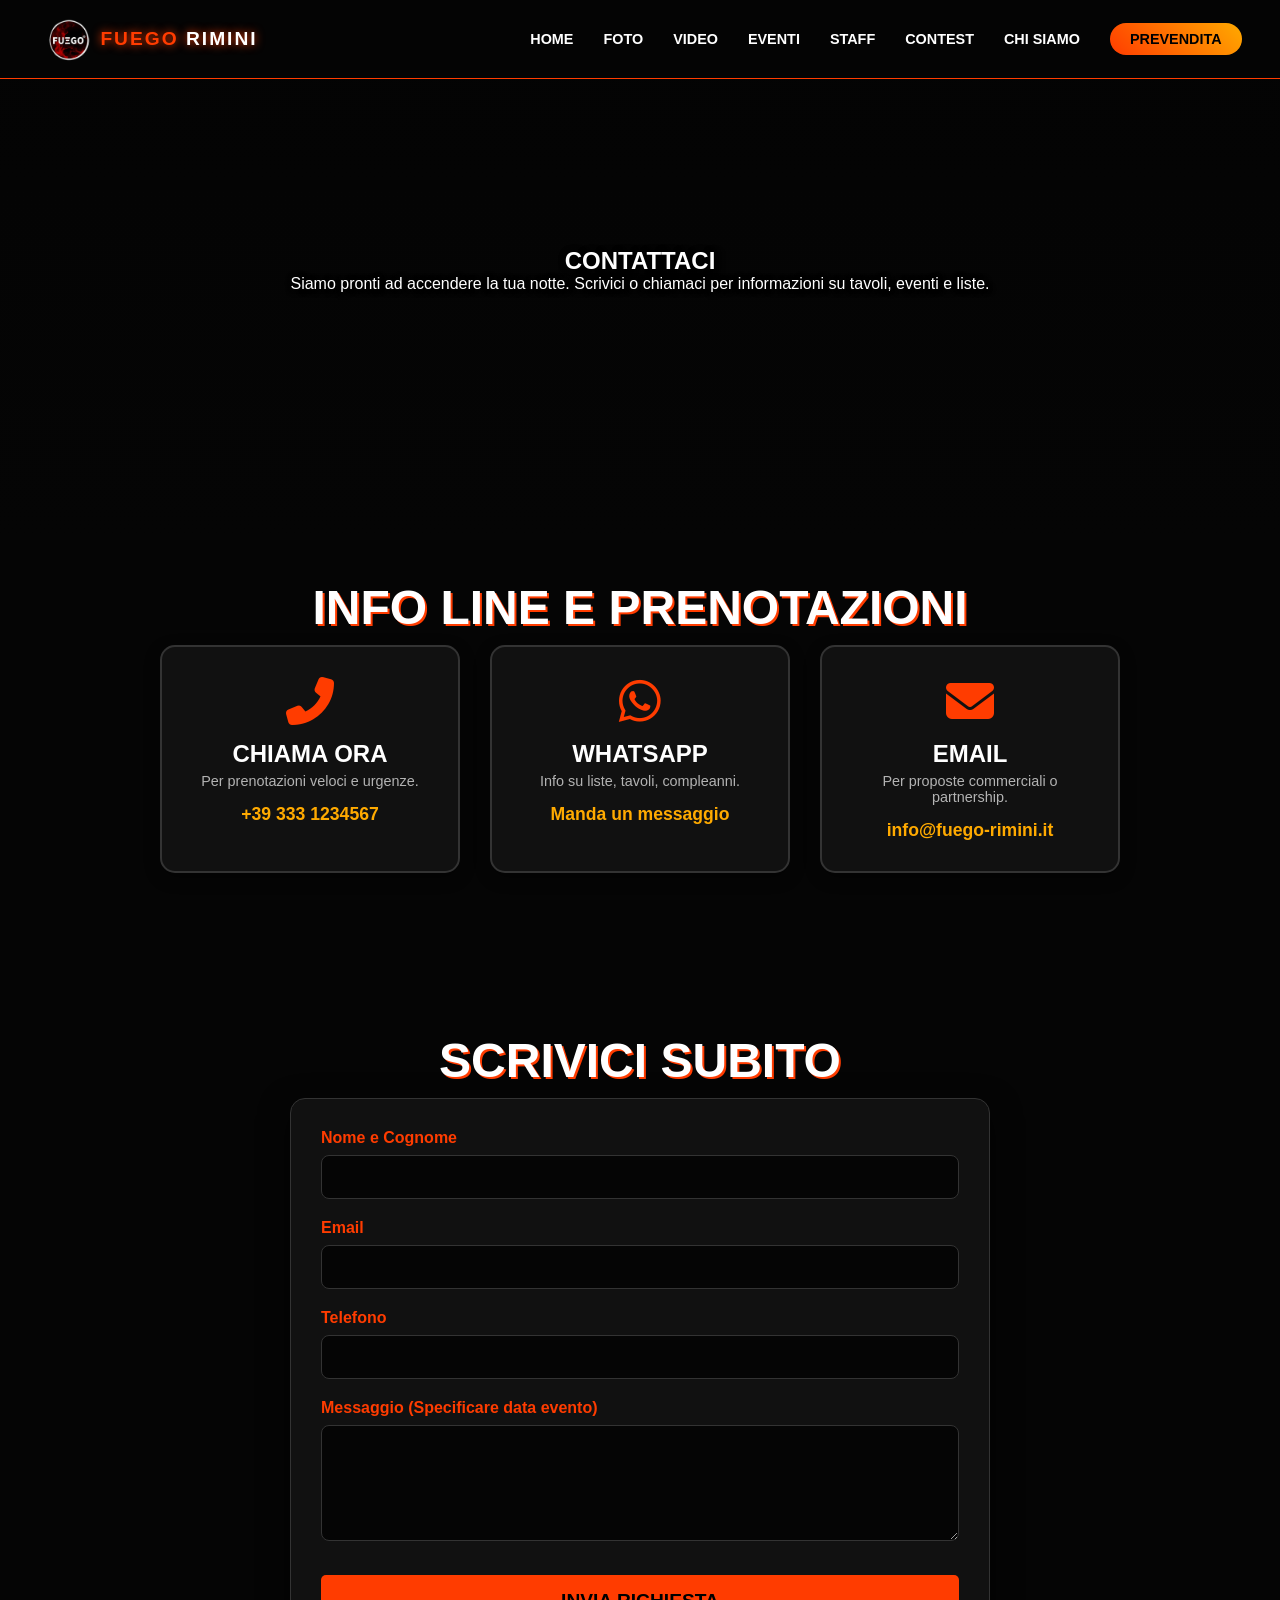
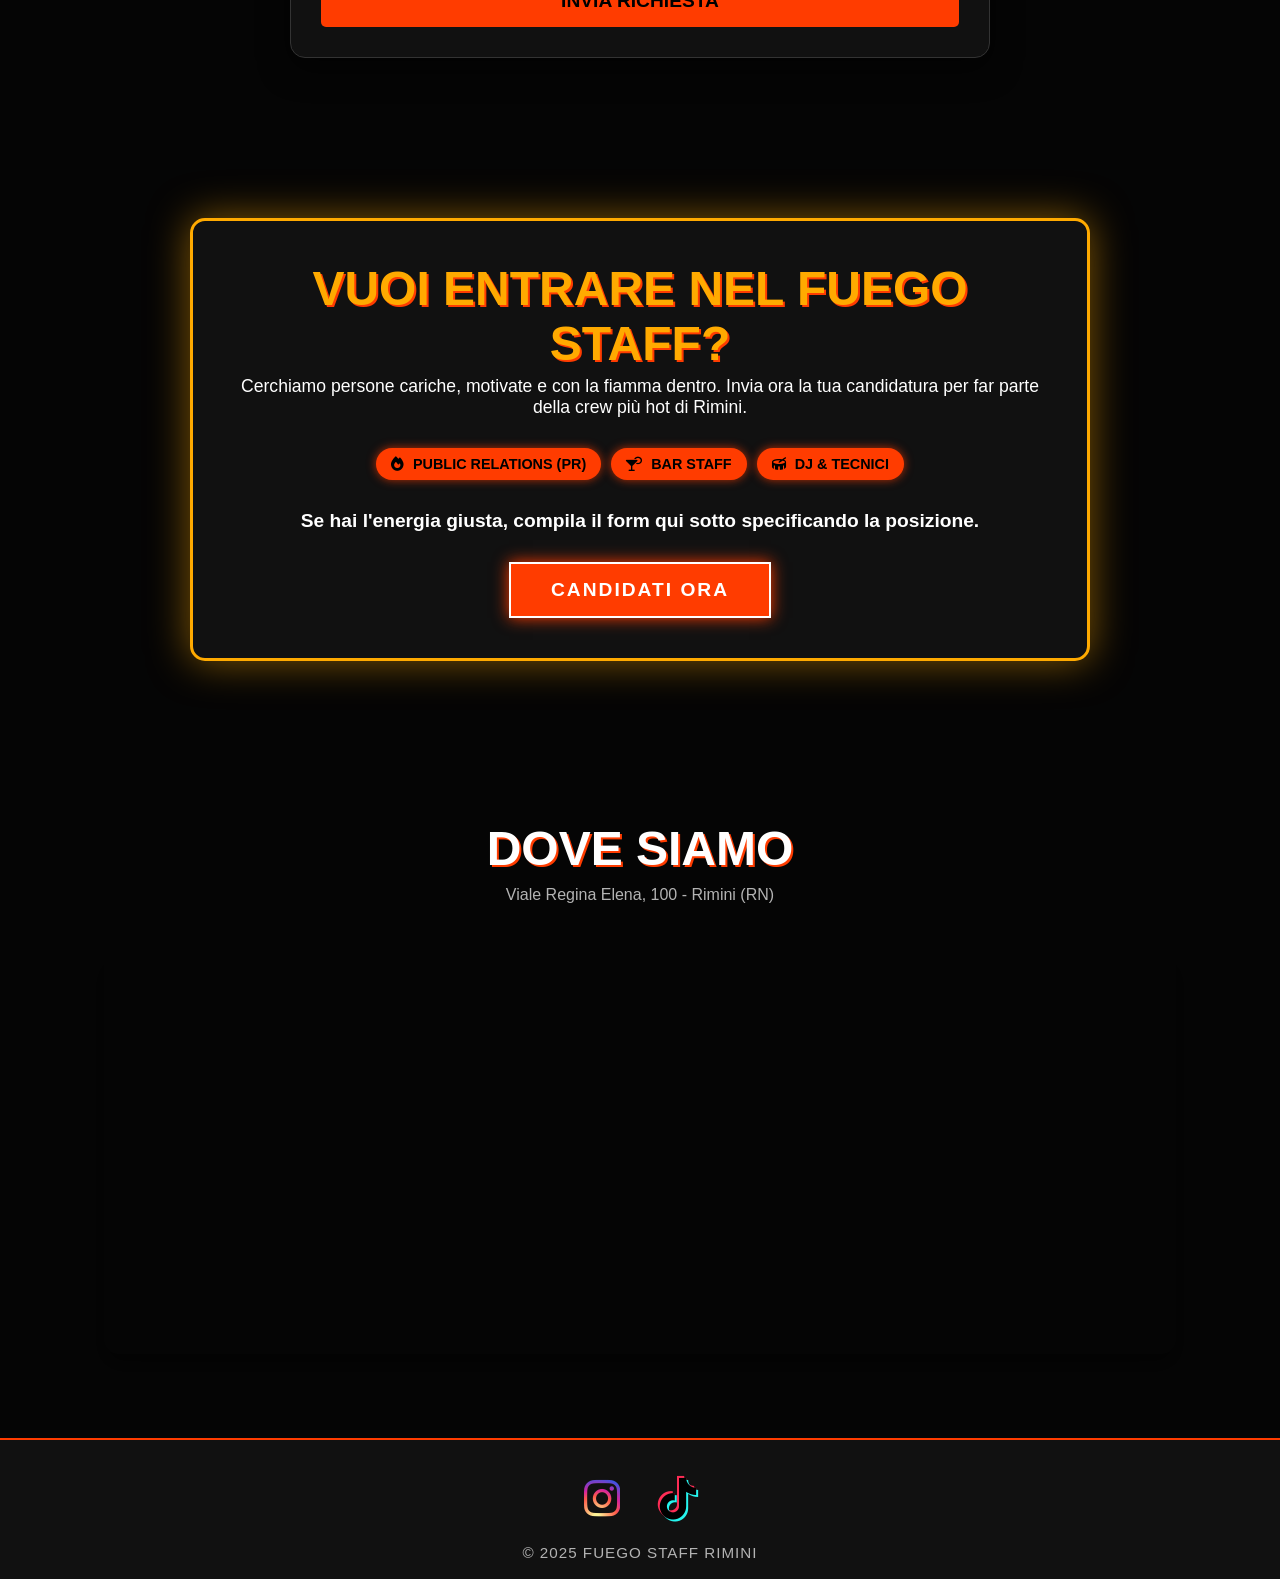
==== contatti.html @ 7e7b2404 "aggiunte" ====
<!DOCTYPE html>
<html lang="it">

<head>
    <meta charset="UTF-8">
    <meta name="viewport" content="width=device-width, initial-scale=1.0">
    <title>Contatti | FUEGO Rimini Nightlife</title>

    <link rel="preconnect" href="https://fonts.googleapis.com">
    <link
        href="https://fonts.googleapis.com/css2?family=Montserrat:wght@300;400;700&family=Oswald:wght@400;700&display=swap"
        rel="stylesheet">
    <link rel="stylesheet" href="https://cdnjs.cloudflare.com/ajax/libs/font-awesome/6.4.0/css/all.min.css">

    <link rel="stylesheet" href="contatti.css">
</head>

<body>

    <header id="main-header">
        <div class="logo-combo">
            <img src="logo.png" class="logo-header" alt="FUEGO Rimini Logo">
            <div class="logo">FUEGO <span>RIMINI</span></div>
        </div>
        <div class="hamburger-menu"><i class="fas fa-bars"></i></div>
        <nav class="nav-menu">
            <ul>
                <li><a href="index.html">Home</a></li>
                <li><a href="index.html#foto-gallery">Foto</a></li>
                <li><a href="index.html#video-wall">Video</a></li>
                <li><a href="index.html#eventi-mese">Eventi</a></li>
                <li><a href="index.html#staff">Staff</a></li>
                <li><a href="index.html#contest-del-mese">Contest</a></li>
                <li><a href="index.html#chi-siamo-sezione">Chi Siamo</a></li>
                <li><a href="index.html#tickets" class="btn-nav">Prevendita</a></li>
            </ul>
        </nav>
    </header>

    <section id="contact-hero">
        <div class="overlay"></div>
        <div class="hero-content">
            <h1>CONTATTACI</h1>
            <p>Siamo pronti ad accendere la tua notte. Scrivici o chiamaci per informazioni su tavoli, eventi e liste.
            </p>
        </div>
    </section>

    <section id="contact-info" class="sezione-dark">
        <h2 class="section-title">INFO LINE E PRENOTAZIONI</h2>

        <div class="info-grid">

            <div class="info-card">
                <i class="fas fa-phone-alt"></i>
                <h3>CHIAMA ORA</h3>
                <p>Per prenotazioni veloci e urgenze.</p>
                <a href="tel:+393331234567" class="info-link">+39 333 1234567</a>
            </div>

            <div class="info-card">
                <i class="fab fa-whatsapp"></i>
                <h3>WHATSAPP</h3>
                <p>Info su liste, tavoli, compleanni.</p>
                <a href="https://wa.me/393331234567" target="_blank" class="info-link">Manda un messaggio</a>
            </div>

            <div class="info-card">
                <i class="fas fa-envelope"></i>
                <h3>EMAIL</h3>
                <p>Per proposte commerciali o partnership.</p>
                <a href="mailto:info@fuego-rimini.it" class="info-link">info@fuego-rimini.it</a>
            </div>
        </div>
    </section>

    <section id="contact-form" class="sezione-dark">
        <h2 class="section-title">SCRIVICI SUBITO</h2>
        <div class="form-container">
            <form action="#" method="POST">
                <div class="form-group">
                    <label for="nome">Nome e Cognome</label>
                    <input type="text" id="nome" name="nome" required>
                </div>
                <div class="form-group">
                    <label for="email">Email</label>
                    <input type="email" id="email" name="email" required>
                </div>
                <div class="form-group">
                    <label for="telefono">Telefono</label>
                    <input type="tel" id="telefono" name="telefono">
                </div>
                <div class="form-group">
                    <label for="messaggio">Messaggio (Specificare data evento)</label>
                    <textarea id="messaggio" name="messaggio" rows="5" required></textarea>
                </div>
                <button type="submit" class="mega-button">INVIA RICHIESTA</button>
            </form>
        </div>
    </section>
<section id="join-staff" class="sezione-dark">
    <div class="join-box">
        <div class="join-info">
            <h2 class="section-title">VUOI ENTRARE NEL FUEGO STAFF?</h2>
            <p class="subtitle">Cerchiamo persone cariche, motivate e con la fiamma dentro. Invia ora la tua candidatura per far parte della crew più hot di Rimini.</p>
            
            <div class="staff-rols">
                <span class="rol-tag"><i class="fas fa-fire"></i> Public Relations (PR)</span>
                <span class="rol-tag"><i class="fas fa-cocktail"></i> Bar Staff</span>
                <span class="rol-tag"><i class="fas fa-drum"></i> DJ & Tecnici</span>
            </div>
            
            <p class="join-call">Se hai l'energia giusta, compila il form qui sotto specificando la posizione.</p>
            
            <a href="#contact-form" class="cta-staff-button">CANDIDATI ORA</a>
        </div>
    </div>
</section>
    <section id="location" class="sezione-dark">
        <h2 class="section-title">DOVE SIAMO</h2>
        <p class="subtitle">Viale Regina Elena, 100 - Rimini (RN)</p>
        <div class="map-container">
            <iframe
                src="https://www.google.com/maps/embed?pb=!1m18!1m12!1m3!1d2868.5085351834277!2d12.570222376999238!3d44.06282362402927!2m3!1f0!2f0!3f0!3m2!1i1024!2i768!4e13!3m3!1m2!1s0x132eab5921f93f35%3A0xc60737a2491a6d45!2sRimini!5e0!3m2!1sit!2sit!4v1700400000000!5m2!1sit!2sit"
                width="100%" height="450" style="border:0;" allowfullscreen="" loading="lazy"></iframe>
        </div>
    </section>


    <footer class="footer-social">
        <div class="social-row">
            <a href="https://www.instagram.com/fuego_official_events/" target="_blank" aria-label="Instagram" class="ig-link">
                <i class="fab fa-instagram"></i>
            </a>
            <a href="https://www.tiktok.com/@staff_fuego_?is_from_webapp=1&sender_device=pc" target="_blank" aria-label="TikTok" class="tt-link">
                <i class="fab fa-tiktok"></i>
            </a>
        </div>
        <p>© 2025 FUEGO STAFF RIMINI</p>
    </footer>



    <script src="contatti.js"></script>
</body>

</html>
---- contatti.css ----
/* =========================================
   contatti.css - STILE SPECIFICO PER PAGINA CONTATTI
   ========================================= */

/* =========================================
   NUOVA SEZIONE: RECRUITING STAFF
   ========================================= */

#join-staff {
    padding: 80px 20px;
}

.join-box {
    max-width: 900px;
    margin: 0 auto;
    padding: 40px;
    background: var(--box-bg);
    border-radius: 15px;
    border: 3px solid var(--secondary);
    box-shadow: 0 0 40px rgba(255, 170, 0, 0.5); /* Effetto "luce calda" */
    text-align: center;
}

.join-box .section-title {
    color: var(--secondary); /* Titolo giallo/arancio in evidenza */
    text-shadow: 2px 2px 0px var(--primary);
    margin-bottom: 5px;
}

.join-box .subtitle {
    font-size: 1.1rem;
    color: var(--text-main);
    margin-bottom: 30px;
}

.staff-rols {
    margin-bottom: 30px;
    display: flex;
    flex-wrap: wrap;
    justify-content: center;
    gap: 10px;
}

.rol-tag {
    background: var(--primary); /* Sfondo rosso fuoco */
    color: black;
    padding: 8px 15px;
    border-radius: 25px;
    font-size: 0.9rem;
    font-weight: bold;
    text-transform: uppercase;
    box-shadow: 0 0 10px rgba(255, 60, 0, 0.7);
}

.rol-tag i {
    margin-right: 5px;
}

.join-call {
    font-size: 1.2rem;
    color: white;
    font-weight: 700;
    margin-bottom: 30px;
}

.cta-staff-button {
    display: inline-block;
    padding: 15px 40px;
    font-size: 1.2rem;
    font-weight: bold;
    color: white;
    border: 2px solid white;
    background: var(--primary);
    text-transform: uppercase;
    letter-spacing: 2px;
    transition: 0.4s;
    box-shadow: 0 0 15px var(--primary);
}

.cta-staff-button:hover {
    background: black;
    color: var(--primary);
    border-color: var(--primary);
    box-shadow: 0 0 30px var(--primary);
    transform: scale(1.05);
}

/* Adattamento Mobile */
@media (max-width: 768px) {
    .join-box {
        padding: 30px 15px;
    }
    .join-box .section-title {
        font-size: 2rem;
    }
    .rol-tag {
        font-size: 0.8rem;
    }
    .cta-staff-button {
        padding: 12px 30px;
        font-size: 1rem;
    }
}
/* =========================================
   1. VARIABILI & SETUP (TEMA FUEGO)
   ========================================= */
:root {
    --primary: #ff3c00;
    /* Rosso Fuoco acceso */
    --secondary: #ffaa00;
    /* Giallo/Arancio */
    --bg-color: #050505;
    /* Nero profondo */
    --box-bg: #111111;
    /* Grigio scuro per le card */

    --text-main: #ffffff;
    --text-dim: #b3b3b3;

    --gradient: linear-gradient(45deg, var(--primary), var(--secondary));
    --shadow-glow: 0 0 20px rgba(255, 60, 0, 0.4);

     --font-title: 'Teko', sans-serif;   /* Nuovo font titoli */
    --font-body: 'Inter', sans-serif;   /* Nuovo font corpo */
}


* {
    margin: 0;
    padding: 0;
    box-sizing: border-box;
}


body {
    font-family: var(--font-body);
    background-color: var(--bg-color);
    color: var(--text-main);
    overflow-x: hidden;
}


a {
    text-decoration: none;
    color: inherit;
}

ul {
    list-style: none;
}


/* =========================================
   2. HEADER & NAVBAR
   ========================================= */
#main-header {
    position: fixed;
    top: 0;
    width: 100%;
    padding: 12px 3% 12px 3%;
    display: flex;
    justify-content: space-between;
    align-items: center;
    background: rgba(5, 5, 5, 0.85);
    backdrop-filter: blur(10px);
    border-bottom: 1px solid var(--primary);
    z-index: 1000;
}

.logo-combo {
    display: flex;
    align-items: center;
    gap: 8px;
    /* puoi mettere anche 4px per meno spazio tra logo e scritta */
}

.logo-header {
    width: 54px;
    height: 54px;
    object-fit: contain;
    margin: 0;
    padding: 0;
    display: block;
}

.logo {
    font-family: var(--font-title);
    font-size: 1.2rem;
    font-weight: 700;
    color: var(--primary);
    text-transform: uppercase;
    letter-spacing: 2px;
    text-shadow: 0 0 10px var(--primary);
    margin-left: 0;
}

.logo span {
    color: white;
}


.nav-menu ul {
    display: flex;
    gap: 30px;
}


.nav-menu a {
    font-weight: 700;
    text-transform: uppercase;
    font-size: 0.9rem;
    transition: 0.3s;
}


.nav-menu a:hover,
.nav-menu .active-link {
    color: var(--primary);
    text-shadow: 0 0 10px var(--primary);
}


.btn-nav {
    background: var(--gradient);
    padding: 8px 20px;
    border-radius: 30px;
    color: black !important;
}


/* Hamburger menu */
.hamburger-menu {
    display: none;
    cursor: pointer;
}

.hamburger-menu i {
    font-size: 1.5rem;
    color: white;
}


/* =========================================
   3. HERO CONTATTI
   ========================================= */
#contact-hero {
    height: 60vh;
    background-image: url('https://source.unsplash.com/random/1920x1080/?phone,club,red');
    background-size: cover;
    background-position: center;
    background-attachment: fixed;
    display: flex;
    align-items: center;
    justify-content: center;
    text-align: center;
    position: relative;
}


.overlay {
    position: absolute;
    top: 0;
    left: 0;
    width: 100%;
    height: 100%;
    background: linear-gradient(to bottom, rgba(0, 0, 0, 0.3), var(--bg-color));
}



@media (max-width: 768px) {
    #contact-hero {
        min-height: 40vh;
        padding: 40px 0 20px 0;
        display: flex;
        align-items: center;
        justify-content: center;
        text-align: center;
    }

    .hero-content {
        width: 100%;
        max-width: 95vw;
        margin: 0 auto;
        display: flex;
        flex-direction: column;
        align-items: center;
        justify-content: center;
        padding: 40px 10px 30px 10px;
        color: white;
        background: none;
    }

    #contact-hero h1 {
        font-size: 2.2rem;
        margin-bottom: 16px;
        letter-spacing: 2px;
        text-align: center;
    }

    #contact-hero p {
        font-size: 1.07rem;
        margin: 0;
        margin-bottom: 8px;
        text-align: center;
        color: #eaeaea;
    }
}

/* =========================================
   4. SEZIONI GENERALI & TITOLI
   ========================================= */
.sezione-dark {
    padding: 80px 0;
    /* background: var(--bg-color); */
}


.section-title {
    text-align: center;
    font-family: var(--font-title);
    font-size: 3rem;
    color: white;
    margin-bottom: 10px;
    text-shadow: 2px 2px 0px var(--primary);
}


.subtitle {
    text-align: center;
    color: var(--text-dim);
    margin-bottom: 50px;
}


/* =========================================
   5. INFO LINE GRID
   ========================================= */
#contact-info {
    padding-top: 40px;
}


.info-grid {
    display: flex;
    justify-content: center;
    flex-wrap: wrap;
    gap: 30px;
    padding: 0 5%;
    max-width: 1200px;
    margin: 0 auto;
}


.info-card {
    background: var(--box-bg);
    padding: 30px;
    border-radius: 15px;
    text-align: center;
    width: 300px;
    border: 2px solid #333;
    transition: 0.3s;
    box-shadow: 0 5px 15px rgba(0, 0, 0, 0.4);
}


.info-card:hover {
    border-color: var(--secondary);
    box-shadow: 0 0 15px var(--secondary);
    transform: translateY(-5px);
}


.info-card i {
    font-size: 3rem;
    color: var(--primary);
    margin-bottom: 15px;
}


.info-card h3 {
    font-family: var(--font-title);
    font-size: 1.5rem;
    color: white;
    margin-bottom: 5px;
}


.info-card p {
    color: var(--text-dim);
    font-size: 0.9rem;
    margin-bottom: 15px;
}


.info-link {
    display: block;
    color: var(--secondary);
    font-weight: bold;
    font-size: 1.1rem;
    transition: 0.3s;
}


.info-link:hover {
    color: var(--primary);
    text-shadow: 0 0 5px var(--primary);
}


/* =========================================
   6. FORM CONTATTI
   ========================================= */
.form-container {
    max-width: 700px;
    margin: 0 auto;
    padding: 30px;
    background: var(--box-bg);
    border-radius: 15px;
    border: 1px solid #333;
    box-shadow: 0 10px 30px rgba(0, 0, 0, 0.6);
}


.form-group {
    margin-bottom: 20px;
}


.form-group label {
    display: block;
    margin-bottom: 8px;
    font-weight: bold;
    color: var(--primary);
}


.form-group input,
.form-group textarea {
    width: 100%;
    padding: 12px;
    border: 1px solid #333;
    border-radius: 8px;
    background: var(--bg-color);
    color: var(--text-main);
    font-family: var(--font-body);
    font-size: 1rem;
    transition: 0.3s;
}


.form-group input:focus,
.form-group textarea:focus {
    outline: none;
    border-color: var(--secondary);
    box-shadow: 0 0 10px rgba(255, 170, 0, 0.3);
}


textarea {
    resize: vertical;
}


.form-container .mega-button {
    font-size: 1.2rem;
    padding: 15px 40px;
    margin-top: 10px;
    width: 100%;
    border-radius: 5px;
    border: none;
    background: var(--primary);
    color: black;
    font-family: var(--font-title);
    font-weight: bold;
    transition: 0.3s;
    cursor: pointer;
}


.form-container .mega-button:hover {
    transform: translateY(-2px);
    background: var(--secondary);
    color: black;
}


/* =========================================
   7. MAPPA
   ========================================= */
.map-container {
    max-width: 1200px;
    margin: 0 auto;
    padding: 0 5%;
}


.map-container iframe {
    width: 100%;
    height: 400px;
    border-radius: 15px;
    box-shadow: 0 10px 20px rgba(0, 0, 0, 0.5);
    filter: grayscale(80%) brightness(80%);
    transition: 0.3s;
}


.map-container iframe:hover {
    filter: grayscale(0%) brightness(100%);
}


/* =========================================
   8. FOOTER
   ========================================= */
footer {
    background: var(--box-bg);
    padding: 30px;
    text-align: center;
    border-top: 2px solid var(--primary);
}


footer p {
    color: var(--text-dim);
    font-size: 0.9rem;
}

.footer-social {
    background: var(--box-bg, #111);
    padding: 36px 0 18px 0;
    text-align: center;
    border-top: 2px solid var(--primary, #ff3c00);
}

.social-row {
    margin-bottom: 20px;
}

.footer-social {
    background: var(--box-bg, #111);
    padding: 36px 0 18px 0;
    text-align: center;
    border-top: 2px solid var(--primary, #ff3c00);
}

.social-row {
    margin-bottom: 20px;
}

.footer-social a {
    display: inline-block;
    margin: 0 18px;
    font-size: 2.6rem;
    transition: transform 0.17s;
    vertical-align: middle;
}

.footer-social p {
    color: var(--text-dim, #b3b3b3);
    font-size: 0.95rem;
    margin-top: 12px;
    letter-spacing: 1px;
}

/* Colori originali social */
.ig-link i {
    background: radial-gradient(circle farthest-corner at 35% 90%, #fdf497 0%, #fdf497 5%, #fd5949 45%, #d6249f 60%, #285AEB 90%);
    -webkit-background-clip: text;
    -webkit-text-fill-color: transparent;
    background-clip: text;
    text-fill-color: transparent;
}

.tt-link i {
    color: #000;
    position: relative;
}

.tt-link i::before {
    /* TikTok 'd' parte celeste-rosa tramite drop-shadow */
    filter: drop-shadow(2px 2px 0 #25F4EE) drop-shadow(-2px -2px 0 #FE2C55);
}



/* =========================================
   9. RESPONSIVE - MENU MOBILE (HAMBURGER)
   ========================================= */
@media (max-width: 768px) {

    /* Menu Mobile */
    .nav-menu {
        position: absolute;
        top: 70px;
        left: 0;
        width: 100%;
        background: black;
        flex-direction: column;
        padding: 20px;
        display: none;
        /* Nascosto di base */
        border-bottom: 2px solid var(--primary);
    }

    .nav-menu.active {
        display: flex;
    }

    .nav-menu ul {
        flex-direction: column;
        align-items: center;
        gap: 25px;
    }

    .hamburger-menu {
        display: flex;
        flex-direction: column;
        gap: 5px;
    }

    .hamburger-menu i {
        font-size: 1.8rem;
        color: white;
    }

    /* Logo più piccolo su mobile */
    .logo {
        font-size: 1.5rem;
    }

    /* Hero più piccolo */
    #contact-hero {
        height: 50vh;
    }

    #contact-hero h1 {
        font-size: 2.5rem;
    }

    #contact-hero p {
        font-size: 1rem;
    }

    /* Sezioni con padding ridotto */
    .sezione-dark {
        padding: 50px 0;
    }

    .section-title {
        font-size: 2rem;
    }

    /* Info cards impilate */
    .info-grid {
        flex-direction: column;
        align-items: center;
    }

    .info-card {
        width: 90%;
        max-width: 350px;
    }

    /* Form più stretto */
    .form-container {
        padding: 20px;
        margin: 0 20px;
    }

    /* Mappa più bassa */
    .map-container iframe {
        height: 300px;
    }
}


/* Schermi molto piccoli */
@media (max-width: 480px) {
    #main-header {
        padding: 12px 15px;
    }

    .logo {
        font-size: 1.3rem;
    }

    #contact-hero h1 {
        font-size: 2rem;
    }

    .section-title {
        font-size: 1.8rem;
    }

    .info-card {
        width: 95%;
    }
}

#contact-hero .hero-content {
    color: #fff !important;
    z-index: 3;
    position: relative;
}

#contact-hero h1 {
    color: #fff !important;
    text-shadow: 2px 2px 8px #000, 0 0 6px #000;
    /* migliora leggibilità */
}

#contact-hero p {
    color: #fff !important;
    text-shadow: 1px 1px 7px #000, 0 0 4px #000;
    /* migliora leggibilità */
}
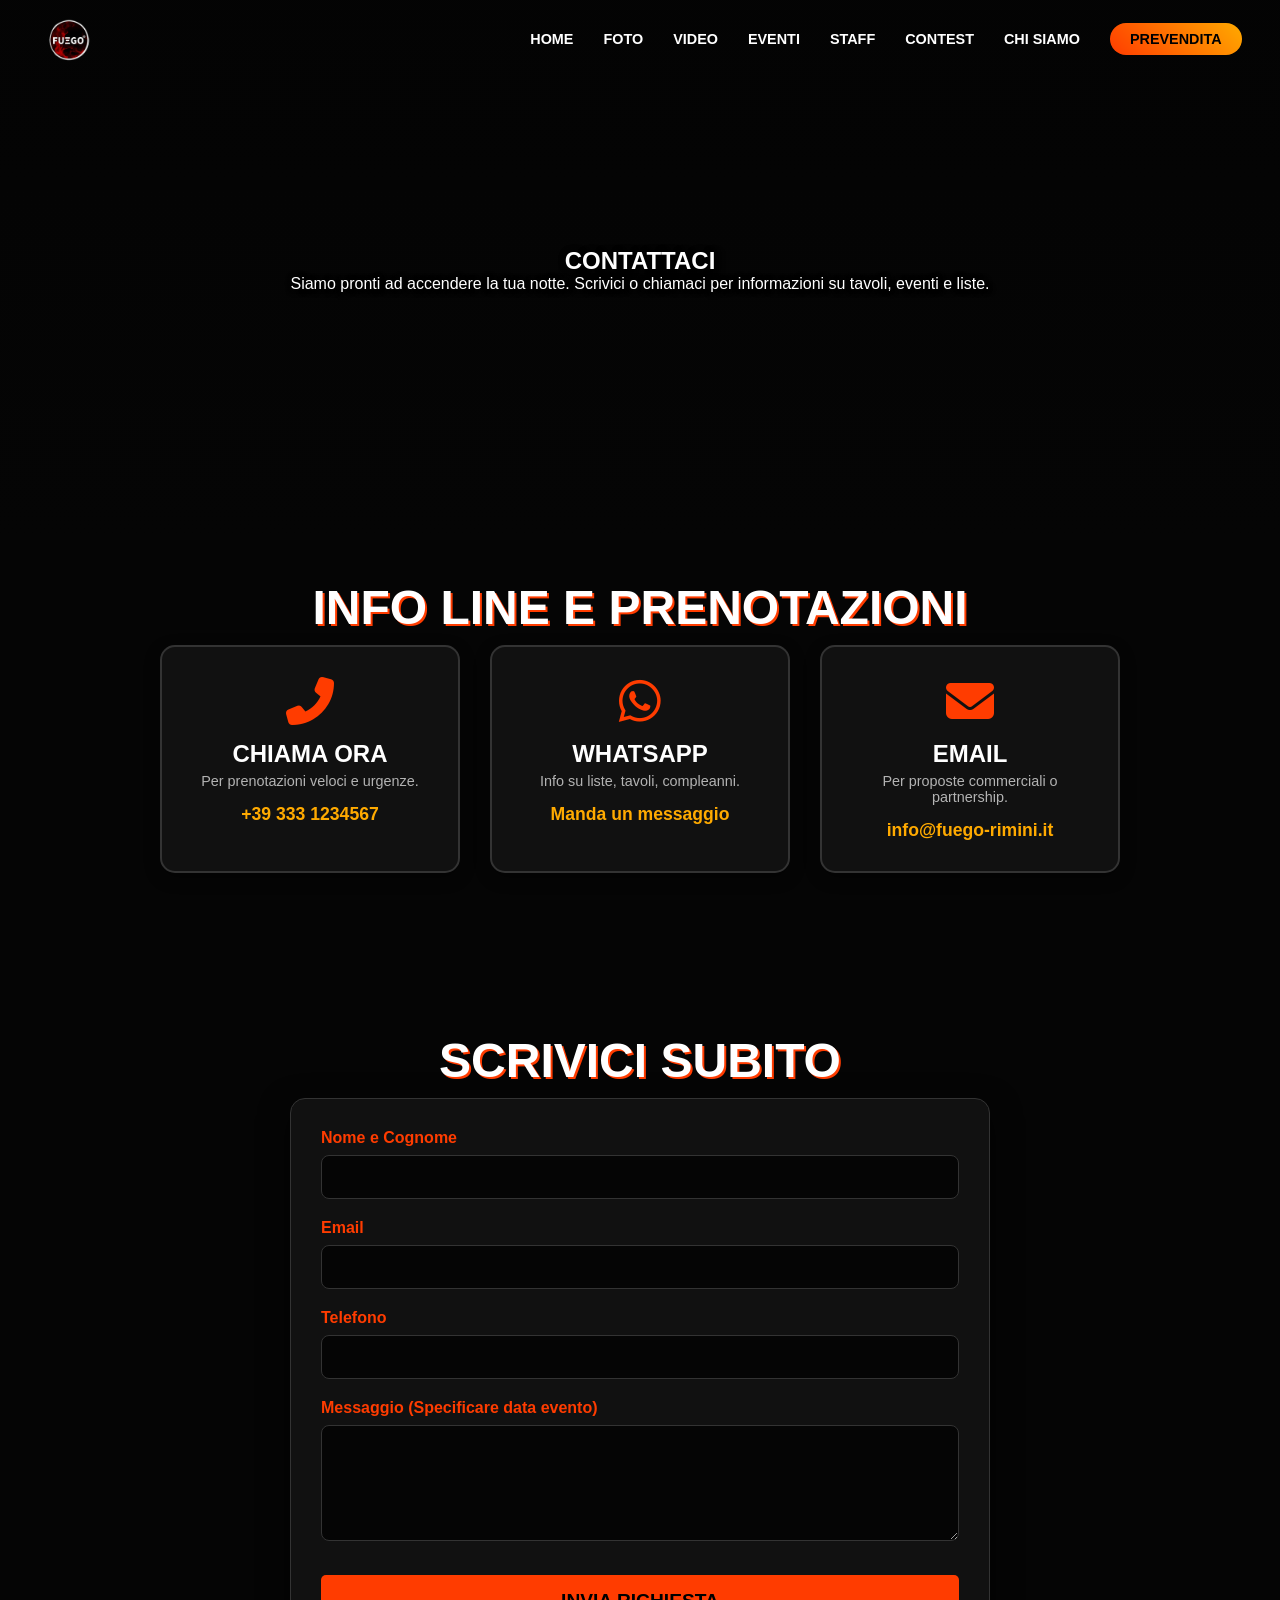
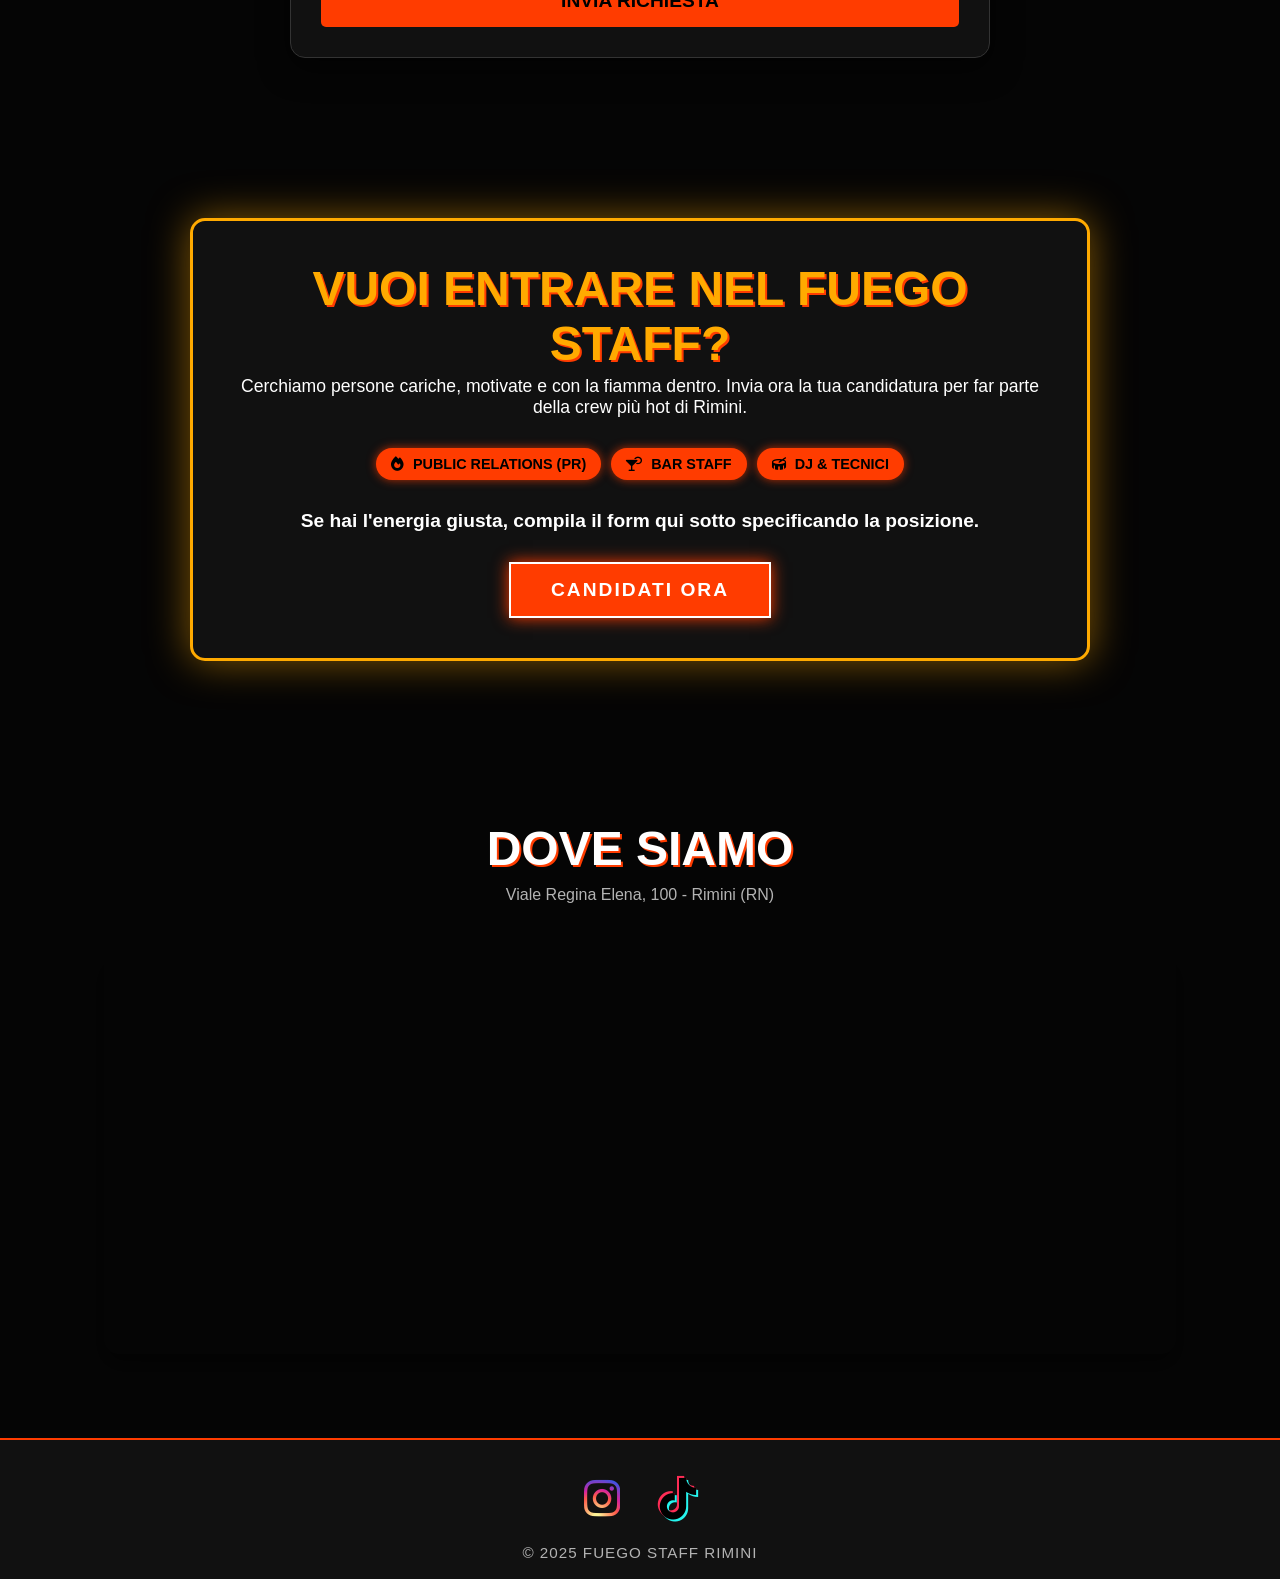
==== commit f1118168: "update" ====
--- a/contatti.html
+++ b/contatti.html
@@ -19,8 +19,9 @@
 
     <header id="main-header">
         <div class="logo-combo">
-            <img src="logo.png" class="logo-header" alt="FUEGO Rimini Logo">
-            <div class="logo">FUEGO <span>RIMINI</span></div>
+            <a href="index.html">
+                <img src="logo.png" class="logo-header" alt="FUEGO Rimini Logo">
+                </a>
         </div>
         <div class="hamburger-menu"><i class="fas fa-bars"></i></div>
         <nav class="nav-menu">
--- a/contatti.css
+++ b/contatti.css
@@ -161,10 +161,39 @@
     display: flex;
     justify-content: space-between;
     align-items: center;
+    background: transparent;
+    backdrop-filter: none;
+    border-bottom: 1px solid transparent;
+    z-index: 1000;
+    transition: background 0.4s cubic-bezier(0.4, 0, 0.2, 1),
+                backdrop-filter 0.4s cubic-bezier(0.4, 0, 0.2, 1),
+                border-bottom 0.4s cubic-bezier(0.4, 0, 0.2, 1),
+                transform 0.5s cubic-bezier(0.4, 0, 0.2, 1);
+    transform: translateY(0);
+}
+
+/* Header con sfondo quando scrolli */
+#main-header.scrolled {
     background: rgba(5, 5, 5, 0.85);
     backdrop-filter: blur(10px);
     border-bottom: 1px solid var(--primary);
-    z-index: 1000;
+}
+
+/* Header nascosto quando scrolli in basso */
+#main-header.hidden {
+    transform: translateY(-100%);
+}
+
+/* Header visibile quando scrolli in su */
+#main-header.visible {
+    transform: translateY(0);
+}
+
+/* Header più opaco quando il menu mobile è aperto */
+#main-header.menu-open {
+    background: rgba(5, 5, 5, 0.95) !important;
+    backdrop-filter: blur(15px) !important;
+    border-bottom: 1px solid var(--primary) !important;
 }
 
 .logo-combo {
@@ -209,7 +238,8 @@
     font-weight: 700;
     text-transform: uppercase;
     font-size: 0.9rem;
-    transition: 0.3s;
+    transition: color 0.3s cubic-bezier(0.4, 0, 0.2, 1),
+                text-shadow 0.3s cubic-bezier(0.4, 0, 0.2, 1);
 }
 
 
@@ -237,6 +267,8 @@
 .hamburger-menu i {
     font-size: 1.5rem;
     color: white;
+    transition: transform 0.3s cubic-bezier(0.4, 0, 0.2, 1),
+                color 0.3s cubic-bezier(0.4, 0, 0.2, 1);
 }
 
 
@@ -245,7 +277,7 @@
    ========================================= */
 #contact-hero {
     height: 60vh;
-    background-image: url('https://source.unsplash.com/random/1920x1080/?phone,club,red');
+    background-image: url('GPP01316-2.jpg');
     background-size: cover;
     background-position: center;
     background-attachment: fixed;
@@ -595,16 +627,41 @@
         top: 70px;
         left: 0;
         width: 100%;
-        background: black;
+        background: rgba(5, 5, 5, 0.95);
+        backdrop-filter: blur(15px);
         flex-direction: column;
         padding: 20px;
-        display: none;
+        display: flex;
         /* Nascosto di base */
+        border-top: 2px solid var(--primary);
         border-bottom: 2px solid var(--primary);
+        box-shadow: 0 10px 30px rgba(0, 0, 0, 0.8);
+        opacity: 0;
+        transform: translateY(-20px) scale(0.95);
+        pointer-events: none;
+        transition: opacity 0.4s cubic-bezier(0.4, 0, 0.2, 1),
+                    transform 0.4s cubic-bezier(0.4, 0, 0.2, 1),
+                    max-height 0.4s cubic-bezier(0.4, 0, 0.2, 1);
+        max-height: 0;
+        overflow: hidden;
     }
 
     .nav-menu.active {
-        display: flex;
+        opacity: 1;
+        transform: translateY(0) scale(1);
+        pointer-events: auto;
+        max-height: 100vh;
+        transition: opacity 0.4s cubic-bezier(0.4, 0, 0.2, 1),
+                    transform 0.4s cubic-bezier(0.4, 0, 0.2, 1),
+                    max-height 0.4s cubic-bezier(0.4, 0, 0.2, 1);
+    }
+
+    /* Animazione di chiusura più veloce e con effetto diverso */
+    .nav-menu:not(.active) {
+        transition: opacity 0.25s cubic-bezier(0.55, 0.055, 0.675, 0.19),
+                    transform 0.25s cubic-bezier(0.55, 0.055, 0.675, 0.19),
+                    max-height 0.25s cubic-bezier(0.55, 0.055, 0.675, 0.19);
+        transform: translateY(10px) scale(0.98);
     }
 
     .nav-menu ul {
@@ -613,6 +670,36 @@
         gap: 25px;
     }
 
+    .nav-menu ul li {
+        opacity: 0;
+        transform: translateY(-10px);
+        transition: opacity 0.4s cubic-bezier(0.4, 0, 0.2, 1),
+                    transform 0.4s cubic-bezier(0.4, 0, 0.2, 1);
+    }
+
+    .nav-menu.active ul li {
+        opacity: 1;
+        transform: translateY(0);
+    }
+
+    .nav-menu.active ul li:nth-child(1) { transition-delay: 0.05s; }
+    .nav-menu.active ul li:nth-child(2) { transition-delay: 0.1s; }
+    .nav-menu.active ul li:nth-child(3) { transition-delay: 0.15s; }
+    .nav-menu.active ul li:nth-child(4) { transition-delay: 0.2s; }
+    .nav-menu.active ul li:nth-child(5) { transition-delay: 0.25s; }
+    .nav-menu.active ul li:nth-child(6) { transition-delay: 0.3s; }
+    .nav-menu.active ul li:nth-child(7) { transition-delay: 0.35s; }
+    .nav-menu.active ul li:nth-child(8) { transition-delay: 0.4s; }
+
+    /* Animazione più veloce per i link quando il menu si chiude */
+    .nav-menu:not(.active) ul li {
+        opacity: 0;
+        transform: translateY(5px);
+        transition: opacity 0.2s cubic-bezier(0.55, 0.055, 0.675, 0.19),
+                    transform 0.2s cubic-bezier(0.55, 0.055, 0.675, 0.19);
+        transition-delay: 0s !important;
+    }
+
     .hamburger-menu {
         display: flex;
         flex-direction: column;
@@ -622,6 +709,8 @@
     .hamburger-menu i {
         font-size: 1.8rem;
         color: white;
+        transition: transform 0.3s cubic-bezier(0.4, 0, 0.2, 1),
+                    color 0.3s cubic-bezier(0.4, 0, 0.2, 1);
     }
 
     /* Logo più piccolo su mobile */
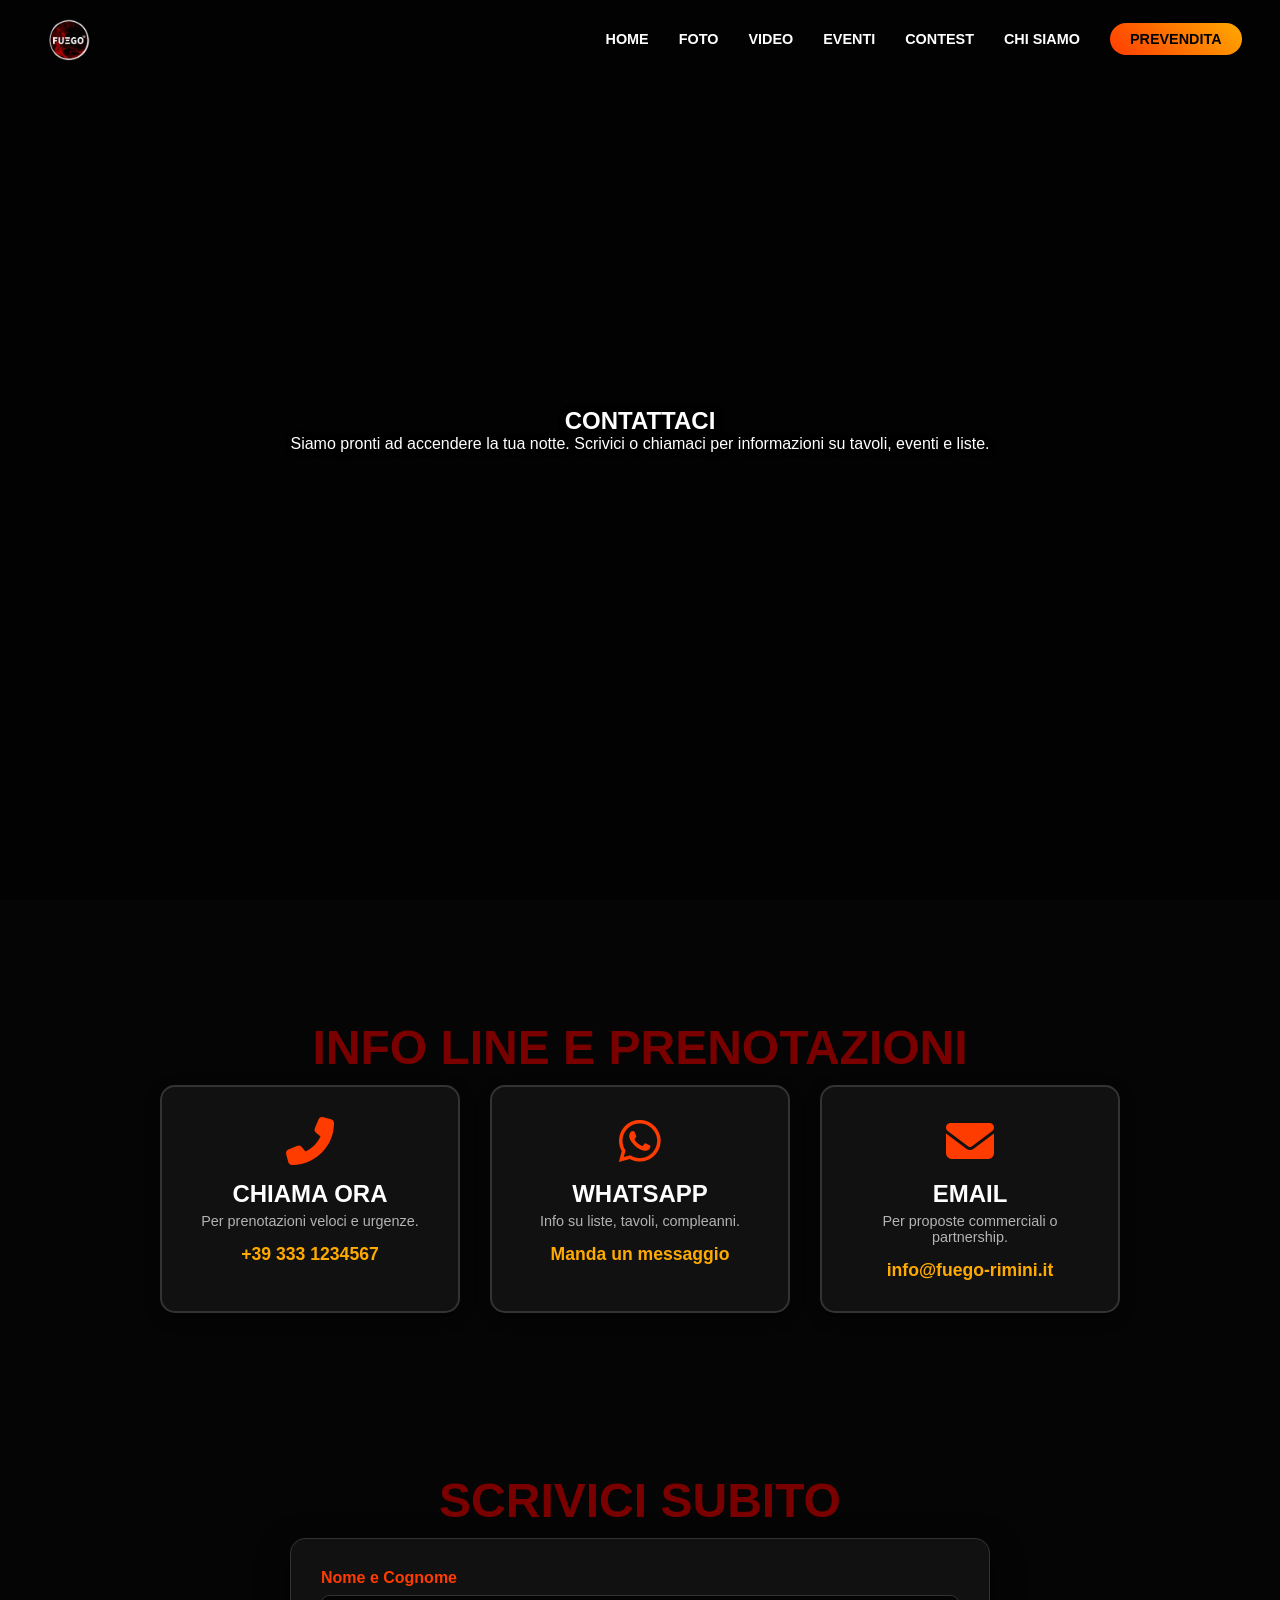
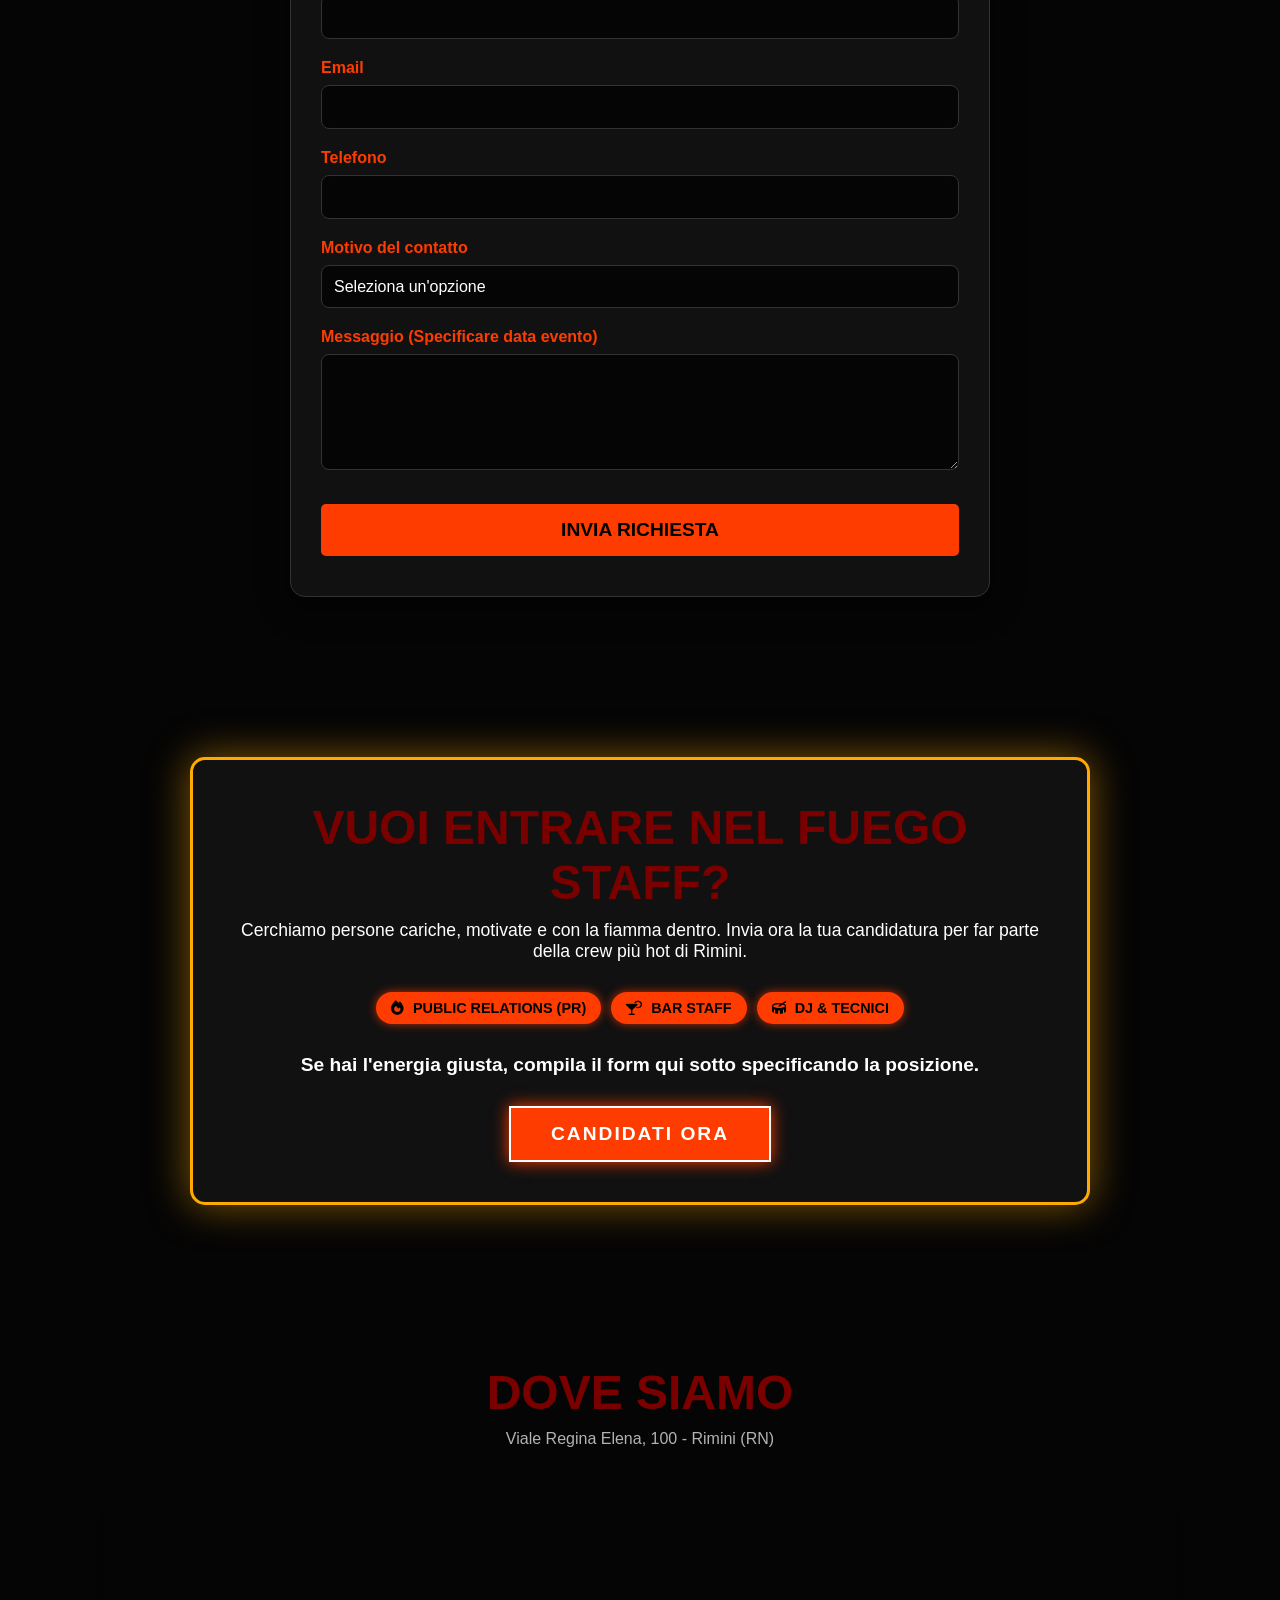
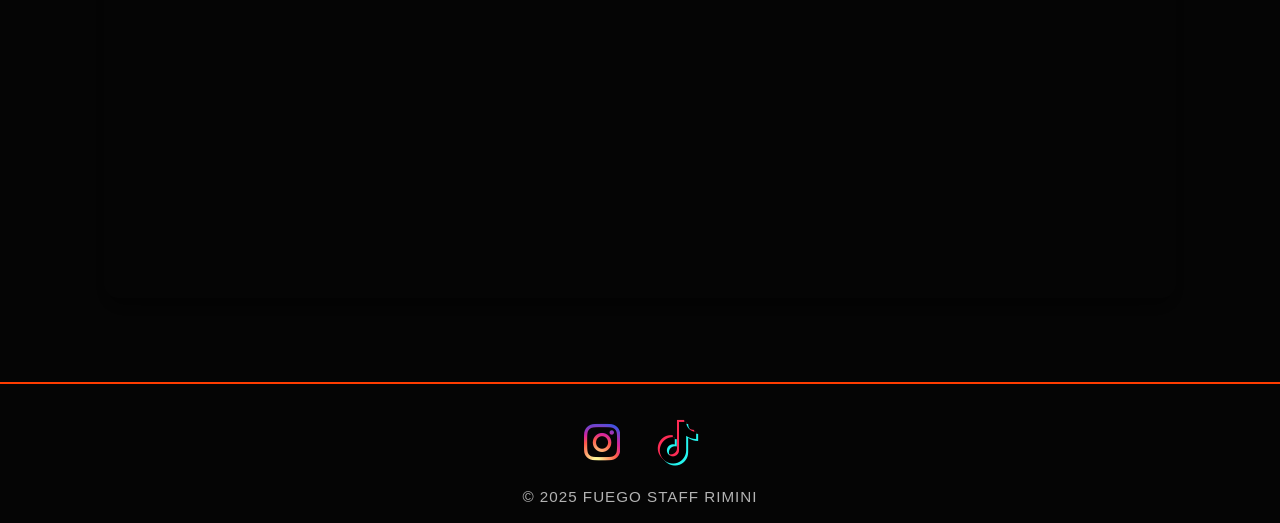
==== commit 47bd92c9: "Mega Update" ====
--- a/contatti.html
+++ b/contatti.html
@@ -21,7 +21,7 @@
         <div class="logo-combo">
             <a href="index.html">
                 <img src="logo.png" class="logo-header" alt="FUEGO Rimini Logo">
-                </a>
+            </a>
         </div>
         <div class="hamburger-menu"><i class="fas fa-bars"></i></div>
         <nav class="nav-menu">
@@ -30,7 +30,6 @@
                 <li><a href="index.html#foto-gallery">Foto</a></li>
                 <li><a href="index.html#video-wall">Video</a></li>
                 <li><a href="index.html#eventi-mese">Eventi</a></li>
-                <li><a href="index.html#staff">Staff</a></li>
                 <li><a href="index.html#contest-del-mese">Contest</a></li>
                 <li><a href="index.html#chi-siamo-sezione">Chi Siamo</a></li>
                 <li><a href="index.html#tickets" class="btn-nav">Prevendita</a></li>
@@ -39,7 +38,10 @@
     </header>
 
     <section id="contact-hero">
-        <div class="overlay"></div>
+        <div class="contact-hero-bg"></div>
+        <div class="contact-hero-overlay"></div>
+
+
         <div class="hero-content">
             <h1>CONTATTACI</h1>
             <p>Siamo pronti ad accendere la tua notte. Scrivici o chiamaci per informazioni su tavoli, eventi e liste.
@@ -83,40 +85,60 @@
                     <label for="nome">Nome e Cognome</label>
                     <input type="text" id="nome" name="nome" required>
                 </div>
+
                 <div class="form-group">
                     <label for="email">Email</label>
                     <input type="email" id="email" name="email" required>
                 </div>
+
                 <div class="form-group">
                     <label for="telefono">Telefono</label>
                     <input type="tel" id="telefono" name="telefono">
                 </div>
+
+                <!-- NUOVO CAMPO MOTIVO -->
+                <div class="form-group">
+                    <label for="motivo">Motivo del contatto</label>
+                    <select id="motivo" name="motivo" required>
+                        <option value="" disabled selected>Seleziona un'opzione</option>
+                        <option value="evento">Info / prenotazione evento</option>
+                        <option value="staff">Entrare a far parte dello staff</option>
+                        <option value="problemi">Problemi / segnalazioni</option>
+                        <option value="altro">Altro</option>
+                    </select>
+                </div>
+
                 <div class="form-group">
                     <label for="messaggio">Messaggio (Specificare data evento)</label>
                     <textarea id="messaggio" name="messaggio" rows="5" required></textarea>
                 </div>
+
                 <button type="submit" class="mega-button">INVIA RICHIESTA</button>
+                <p id="form-status" class="form-status"></p>
+
             </form>
         </div>
     </section>
-<section id="join-staff" class="sezione-dark">
-    <div class="join-box">
-        <div class="join-info">
-            <h2 class="section-title">VUOI ENTRARE NEL FUEGO STAFF?</h2>
-            <p class="subtitle">Cerchiamo persone cariche, motivate e con la fiamma dentro. Invia ora la tua candidatura per far parte della crew più hot di Rimini.</p>
-            
-            <div class="staff-rols">
-                <span class="rol-tag"><i class="fas fa-fire"></i> Public Relations (PR)</span>
-                <span class="rol-tag"><i class="fas fa-cocktail"></i> Bar Staff</span>
-                <span class="rol-tag"><i class="fas fa-drum"></i> DJ & Tecnici</span>
+
+    <section id="join-staff" class="sezione-dark">
+        <div class="join-box">
+            <div class="join-info">
+                <h2 class="section-title">VUOI ENTRARE NEL FUEGO STAFF?</h2>
+                <p class="subtitle">Cerchiamo persone cariche, motivate e con la fiamma dentro. Invia ora la tua
+                    candidatura per far parte della crew più hot di Rimini.</p>
+
+                <div class="staff-rols">
+                    <span class="rol-tag"><i class="fas fa-fire"></i> Public Relations (PR)</span>
+                    <span class="rol-tag"><i class="fas fa-cocktail"></i> Bar Staff</span>
+                    <span class="rol-tag"><i class="fas fa-drum"></i> DJ & Tecnici</span>
+                </div>
+
+                <p class="join-call">Se hai l'energia giusta, compila il form qui sotto specificando la posizione.</p>
+
+                <a href="#contact-form" class="cta-staff-button">CANDIDATI ORA</a>
             </div>
-            
-            <p class="join-call">Se hai l'energia giusta, compila il form qui sotto specificando la posizione.</p>
-            
-            <a href="#contact-form" class="cta-staff-button">CANDIDATI ORA</a>
         </div>
-    </div>
-</section>
+    </section>
     <section id="location" class="sezione-dark">
         <h2 class="section-title">DOVE SIAMO</h2>
         <p class="subtitle">Viale Regina Elena, 100 - Rimini (RN)</p>
@@ -130,10 +152,12 @@
 
     <footer class="footer-social">
         <div class="social-row">
-            <a href="https://www.instagram.com/fuego_official_events/" target="_blank" aria-label="Instagram" class="ig-link">
+            <a href="https://www.instagram.com/fuego_official_events/" target="_blank" aria-label="Instagram"
+                class="ig-link">
                 <i class="fab fa-instagram"></i>
             </a>
-            <a href="https://www.tiktok.com/@staff_fuego_?is_from_webapp=1&sender_device=pc" target="_blank" aria-label="TikTok" class="tt-link">
+            <a href="https://www.tiktok.com/@staff_fuego_?is_from_webapp=1&sender_device=pc" target="_blank"
+                aria-label="TikTok" class="tt-link">
                 <i class="fab fa-tiktok"></i>
             </a>
         </div>
@@ -141,6 +165,7 @@
     </footer>
 
 
+    <div id="toast" class="toast"></div>
 
     <script src="contatti.js"></script>
 </body>
--- a/contatti.css
+++ b/contatti.css
@@ -17,14 +17,15 @@
     background: var(--box-bg);
     border-radius: 15px;
     border: 3px solid var(--secondary);
-    box-shadow: 0 0 40px rgba(255, 170, 0, 0.5); /* Effetto "luce calda" */
+    box-shadow: 0 0 40px rgba(255, 170, 0, 0.5);
+    /* Effetto "luce calda" */
     text-align: center;
 }
 
 .join-box .section-title {
-    color: var(--secondary); /* Titolo giallo/arancio in evidenza */
-    text-shadow: 2px 2px 0px var(--primary);
-    margin-bottom: 5px;
+    color: rgb(122, 0, 0);
+    ;
+
 }
 
 .join-box .subtitle {
@@ -42,7 +43,8 @@
 }
 
 .rol-tag {
-    background: var(--primary); /* Sfondo rosso fuoco */
+    background: var(--primary);
+    /* Sfondo rosso fuoco */
     color: black;
     padding: 8px 15px;
     border-radius: 25px;
@@ -90,17 +92,21 @@
     .join-box {
         padding: 30px 15px;
     }
+
     .join-box .section-title {
         font-size: 2rem;
     }
+
     .rol-tag {
         font-size: 0.8rem;
     }
+
     .cta-staff-button {
         padding: 12px 30px;
         font-size: 1rem;
     }
 }
+
 /* =========================================
    1. VARIABILI & SETUP (TEMA FUEGO)
    ========================================= */
@@ -120,8 +126,10 @@
     --gradient: linear-gradient(45deg, var(--primary), var(--secondary));
     --shadow-glow: 0 0 20px rgba(255, 60, 0, 0.4);
 
-     --font-title: 'Teko', sans-serif;   /* Nuovo font titoli */
-    --font-body: 'Inter', sans-serif;   /* Nuovo font corpo */
+    --font-title: 'Teko', sans-serif;
+    /* Nuovo font titoli */
+    --font-body: 'Inter', sans-serif;
+    /* Nuovo font corpo */
 }
 
 
@@ -166,9 +174,9 @@
     border-bottom: 1px solid transparent;
     z-index: 1000;
     transition: background 0.4s cubic-bezier(0.4, 0, 0.2, 1),
-                backdrop-filter 0.4s cubic-bezier(0.4, 0, 0.2, 1),
-                border-bottom 0.4s cubic-bezier(0.4, 0, 0.2, 1),
-                transform 0.5s cubic-bezier(0.4, 0, 0.2, 1);
+        backdrop-filter 0.4s cubic-bezier(0.4, 0, 0.2, 1),
+        border-bottom 0.4s cubic-bezier(0.4, 0, 0.2, 1),
+        transform 0.5s cubic-bezier(0.4, 0, 0.2, 1);
     transform: translateY(0);
 }
 
@@ -239,7 +247,7 @@
     text-transform: uppercase;
     font-size: 0.9rem;
     transition: color 0.3s cubic-bezier(0.4, 0, 0.2, 1),
-                text-shadow 0.3s cubic-bezier(0.4, 0, 0.2, 1);
+        text-shadow 0.3s cubic-bezier(0.4, 0, 0.2, 1);
 }
 
 
@@ -268,76 +276,67 @@
     font-size: 1.5rem;
     color: white;
     transition: transform 0.3s cubic-bezier(0.4, 0, 0.2, 1),
-                color 0.3s cubic-bezier(0.4, 0, 0.2, 1);
+        color 0.3s cubic-bezier(0.4, 0, 0.2, 1);
 }
 
 
 /* =========================================
    3. HERO CONTATTI
    ========================================= */
+/* =========================================
+   3. HERO CONTATTI – STESSA LOGICA DELL'HOME
+   ========================================= */
+
+/* HERO CONTATTI */
+/* HERO CONTATTI */
+/* HERO */
 #contact-hero {
-    height: 60vh;
-    background-image: url('GPP01316-2.jpg');
-    background-size: cover;
-    background-position: center;
-    background-attachment: fixed;
+    min-height: 100vh;
     display: flex;
     align-items: center;
     justify-content: center;
     text-align: center;
     position: relative;
-}
-
-
-.overlay {
+    overflow: hidden;
+    background: url("GPP01316-2.jpg") center/cover no-repeat fixed;
+    /* effetto quasi fisso [web:5][web:20] */
+}
+
+/* rimuovi QUESTI elementi dall'HTML:
+   <div class="contact-hero-bg"></div>
+   <div class="contact-hero-overlay"></div>
+   <div class="contact-hero-mask"></div>
+*/
+
+/* overlay scuro direttamente sull'hero */
+#contact-hero::before {
+    content: "";
     position: absolute;
-    top: 0;
-    left: 0;
-    width: 100%;
-    height: 100%;
-    background: linear-gradient(to bottom, rgba(0, 0, 0, 0.3), var(--bg-color));
-}
+    inset: 0;
+    background: rgba(0, 0, 0, 0.65);
+    z-index: 1;
+}
+
+/* contenuto */
+#contact-hero .hero-content {
+    position: relative;
+    z-index: 2;
+    padding: 0 20px 40px 20px;
+    color: #fff;
+}
+
 
 
 
 @media (max-width: 768px) {
     #contact-hero {
-        min-height: 40vh;
-        padding: 40px 0 20px 0;
-        display: flex;
-        align-items: center;
-        justify-content: center;
-        text-align: center;
-    }
-
-    .hero-content {
-        width: 100%;
-        max-width: 95vw;
-        margin: 0 auto;
-        display: flex;
-        flex-direction: column;
-        align-items: center;
-        justify-content: center;
-        padding: 40px 10px 30px 10px;
-        color: white;
-        background: none;
-    }
-
-    #contact-hero h1 {
-        font-size: 2.2rem;
-        margin-bottom: 16px;
-        letter-spacing: 2px;
-        text-align: center;
-    }
-
-    #contact-hero p {
-        font-size: 1.07rem;
-        margin: 0;
-        margin-bottom: 8px;
-        text-align: center;
-        color: #eaeaea;
-    }
-}
+        padding: 100px 0 60px 0;
+        /* NON mettere più height/min-height qui */
+    }
+}
+
+
+
 
 /* =========================================
    4. SEZIONI GENERALI & TITOLI
@@ -352,9 +351,9 @@
     text-align: center;
     font-family: var(--font-title);
     font-size: 3rem;
-    color: white;
+    color: rgb(122, 0, 0);
+    ;
     margin-bottom: 10px;
-    text-shadow: 2px 2px 0px var(--primary);
 }
 
 
@@ -369,8 +368,12 @@
    5. INFO LINE GRID
    ========================================= */
 #contact-info {
-    padding-top: 40px;
-}
+    margin-top: 0;
+    /* oppure -20px, se vuoi ancora un leggero overlap */
+    padding-top: 120px;
+    /* o -60px se vuoi ancora più attacco */
+}
+
 
 
 .info-grid {
@@ -516,6 +519,70 @@
     color: black;
 }
 
+.form-group select {
+    width: 100%;
+    padding: 12px;
+    border: 1px solid #333;
+    border-radius: 8px;
+    background: var(--bg-color);
+    color: var(--text-main);
+    font-family: var(--font-body);
+    font-size: 1rem;
+    transition: 0.3s;
+    appearance: none;
+}
+
+.form-group select:focus {
+    outline: none;
+    border-color: var(--secondary);
+    box-shadow: 0 0 10px rgba(255, 170, 0, 0.3);
+}
+
+.form-status {
+    margin-top: 10px;
+    font-size: 0.9rem;
+    text-align: center;
+}
+
+/* success */
+.form-status.ok {
+    color: #4caf50;
+}
+
+/* errore */
+.form-status.error {
+    color: #ff3c00;
+}
+
+.toast {
+    position: fixed;
+    left: 50%;
+    bottom: 30px;
+    transform: translateX(-50%);
+    background: #111;
+    color: #fff;
+    padding: 12px 20px;
+    border-radius: 999px;
+    font-size: 0.9rem;
+    box-shadow: 0 0 15px rgba(0, 0, 0, 0.6);
+    opacity: 0;
+    pointer-events: none;
+    transition: opacity 0.3s, transform 0.3s;
+    z-index: 9999;
+}
+
+.toast.show {
+    opacity: 1;
+    transform: translateX(-50%) translateY(-10px);
+}
+
+.toast.ok {
+    border: 1px solid #4caf50;
+}
+
+.toast.error {
+    border: 1px solid #ff3c00;
+}
 
 /* =========================================
    7. MAPPA
@@ -570,7 +637,7 @@
 }
 
 .footer-social {
-    background: var(--box-bg, #111);
+    background: var(--bg-color);
     padding: 36px 0 18px 0;
     text-align: center;
     border-top: 2px solid var(--primary, #ff3c00);
@@ -640,8 +707,8 @@
         transform: translateY(-20px) scale(0.95);
         pointer-events: none;
         transition: opacity 0.4s cubic-bezier(0.4, 0, 0.2, 1),
-                    transform 0.4s cubic-bezier(0.4, 0, 0.2, 1),
-                    max-height 0.4s cubic-bezier(0.4, 0, 0.2, 1);
+            transform 0.4s cubic-bezier(0.4, 0, 0.2, 1),
+            max-height 0.4s cubic-bezier(0.4, 0, 0.2, 1);
         max-height: 0;
         overflow: hidden;
     }
@@ -652,15 +719,15 @@
         pointer-events: auto;
         max-height: 100vh;
         transition: opacity 0.4s cubic-bezier(0.4, 0, 0.2, 1),
-                    transform 0.4s cubic-bezier(0.4, 0, 0.2, 1),
-                    max-height 0.4s cubic-bezier(0.4, 0, 0.2, 1);
+            transform 0.4s cubic-bezier(0.4, 0, 0.2, 1),
+            max-height 0.4s cubic-bezier(0.4, 0, 0.2, 1);
     }
 
     /* Animazione di chiusura più veloce e con effetto diverso */
     .nav-menu:not(.active) {
         transition: opacity 0.25s cubic-bezier(0.55, 0.055, 0.675, 0.19),
-                    transform 0.25s cubic-bezier(0.55, 0.055, 0.675, 0.19),
-                    max-height 0.25s cubic-bezier(0.55, 0.055, 0.675, 0.19);
+            transform 0.25s cubic-bezier(0.55, 0.055, 0.675, 0.19),
+            max-height 0.25s cubic-bezier(0.55, 0.055, 0.675, 0.19);
         transform: translateY(10px) scale(0.98);
     }
 
@@ -674,7 +741,7 @@
         opacity: 0;
         transform: translateY(-10px);
         transition: opacity 0.4s cubic-bezier(0.4, 0, 0.2, 1),
-                    transform 0.4s cubic-bezier(0.4, 0, 0.2, 1);
+            transform 0.4s cubic-bezier(0.4, 0, 0.2, 1);
     }
 
     .nav-menu.active ul li {
@@ -682,21 +749,44 @@
         transform: translateY(0);
     }
 
-    .nav-menu.active ul li:nth-child(1) { transition-delay: 0.05s; }
-    .nav-menu.active ul li:nth-child(2) { transition-delay: 0.1s; }
-    .nav-menu.active ul li:nth-child(3) { transition-delay: 0.15s; }
-    .nav-menu.active ul li:nth-child(4) { transition-delay: 0.2s; }
-    .nav-menu.active ul li:nth-child(5) { transition-delay: 0.25s; }
-    .nav-menu.active ul li:nth-child(6) { transition-delay: 0.3s; }
-    .nav-menu.active ul li:nth-child(7) { transition-delay: 0.35s; }
-    .nav-menu.active ul li:nth-child(8) { transition-delay: 0.4s; }
+    .nav-menu.active ul li:nth-child(1) {
+        transition-delay: 0.05s;
+    }
+
+    .nav-menu.active ul li:nth-child(2) {
+        transition-delay: 0.1s;
+    }
+
+    .nav-menu.active ul li:nth-child(3) {
+        transition-delay: 0.15s;
+    }
+
+    .nav-menu.active ul li:nth-child(4) {
+        transition-delay: 0.2s;
+    }
+
+    .nav-menu.active ul li:nth-child(5) {
+        transition-delay: 0.25s;
+    }
+
+    .nav-menu.active ul li:nth-child(6) {
+        transition-delay: 0.3s;
+    }
+
+    .nav-menu.active ul li:nth-child(7) {
+        transition-delay: 0.35s;
+    }
+
+    .nav-menu.active ul li:nth-child(8) {
+        transition-delay: 0.4s;
+    }
 
     /* Animazione più veloce per i link quando il menu si chiude */
     .nav-menu:not(.active) ul li {
         opacity: 0;
         transform: translateY(5px);
         transition: opacity 0.2s cubic-bezier(0.55, 0.055, 0.675, 0.19),
-                    transform 0.2s cubic-bezier(0.55, 0.055, 0.675, 0.19);
+            transform 0.2s cubic-bezier(0.55, 0.055, 0.675, 0.19);
         transition-delay: 0s !important;
     }
 
@@ -710,7 +800,7 @@
         font-size: 1.8rem;
         color: white;
         transition: transform 0.3s cubic-bezier(0.4, 0, 0.2, 1),
-                    color 0.3s cubic-bezier(0.4, 0, 0.2, 1);
+            color 0.3s cubic-bezier(0.4, 0, 0.2, 1);
     }
 
     /* Logo più piccolo su mobile */
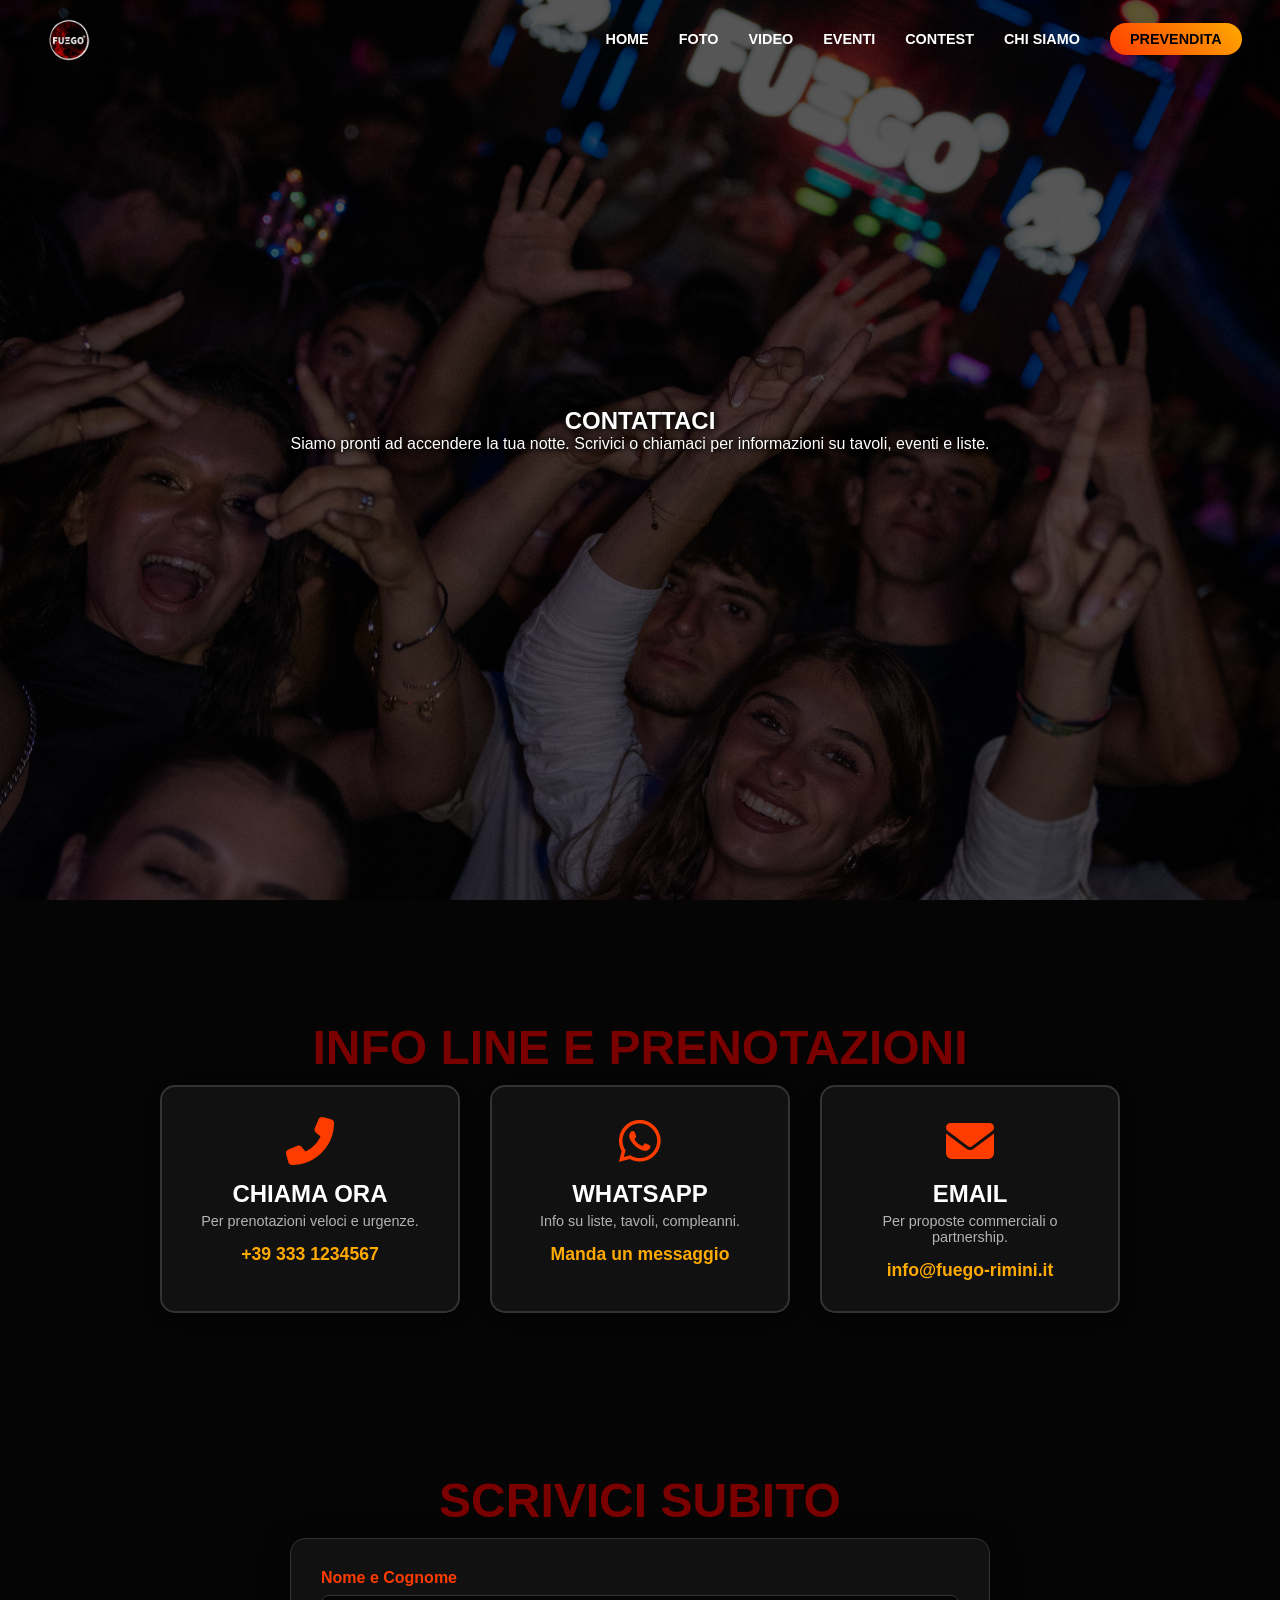
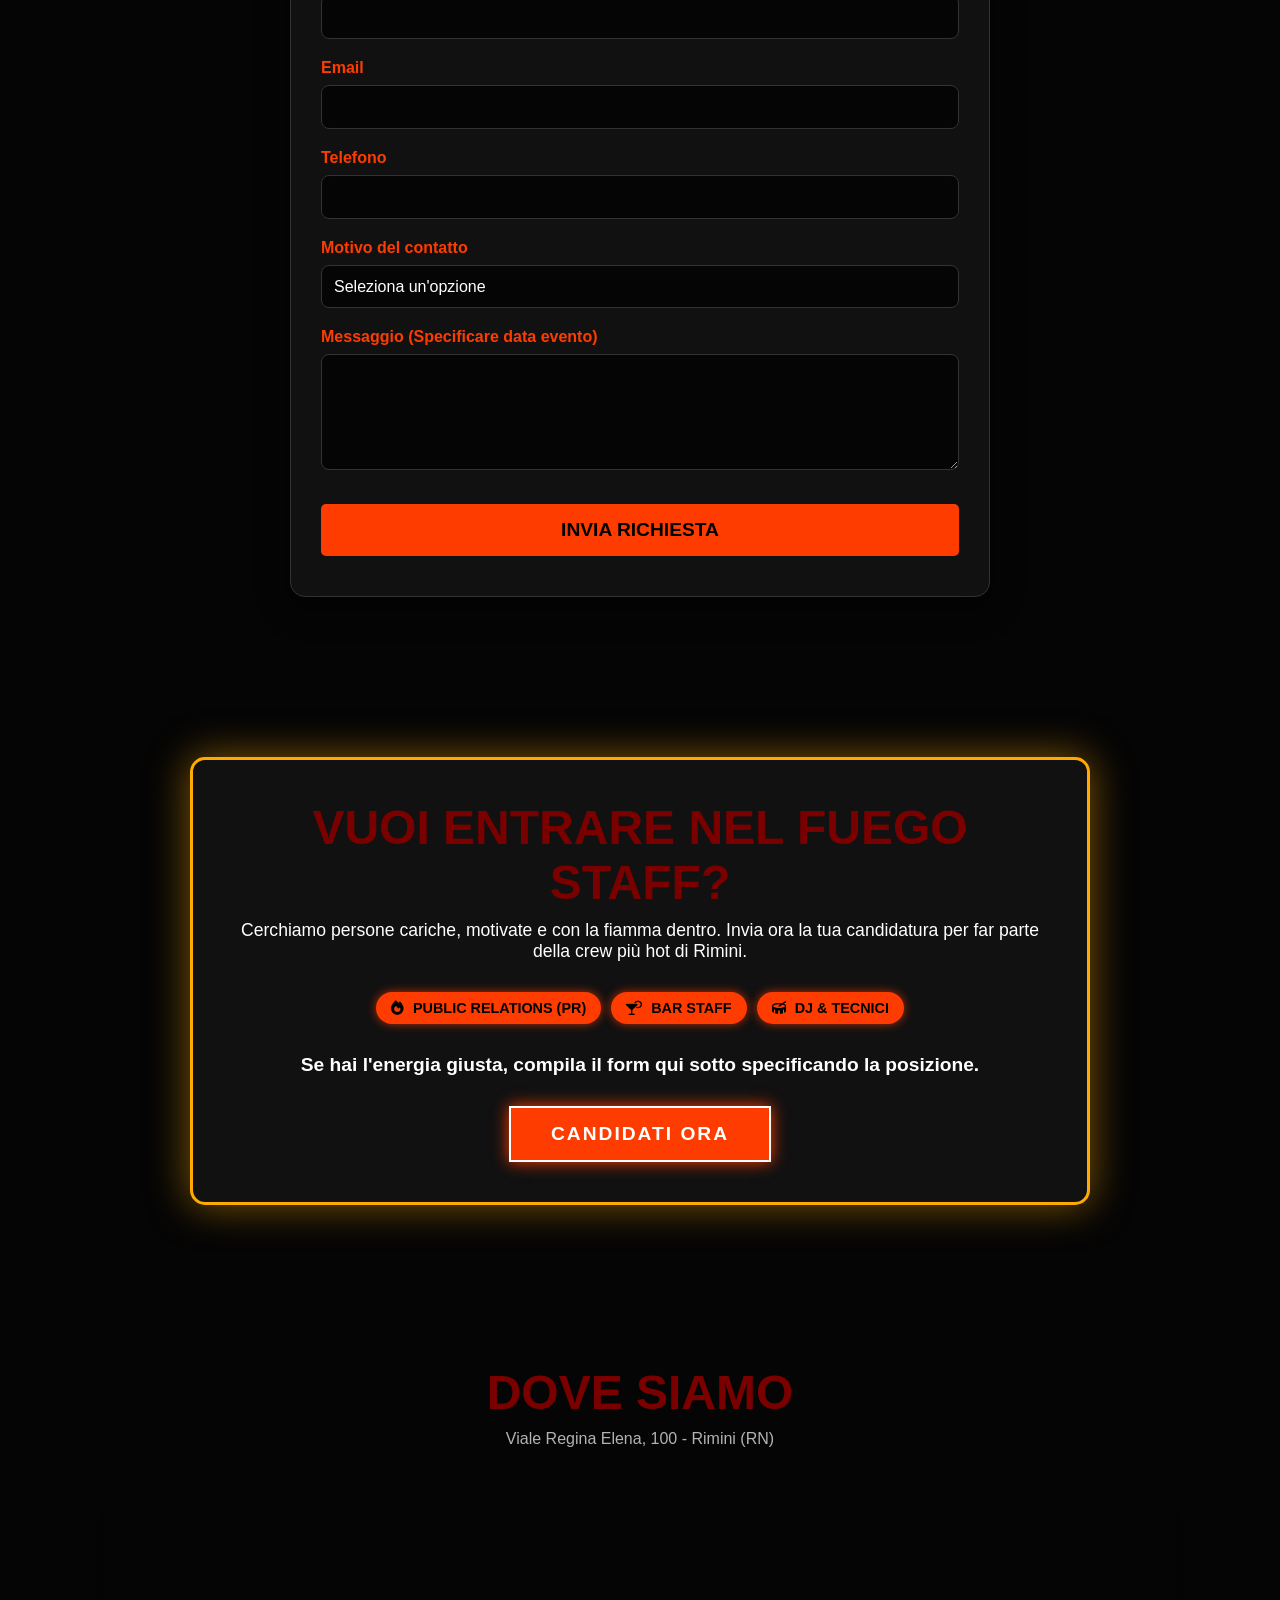
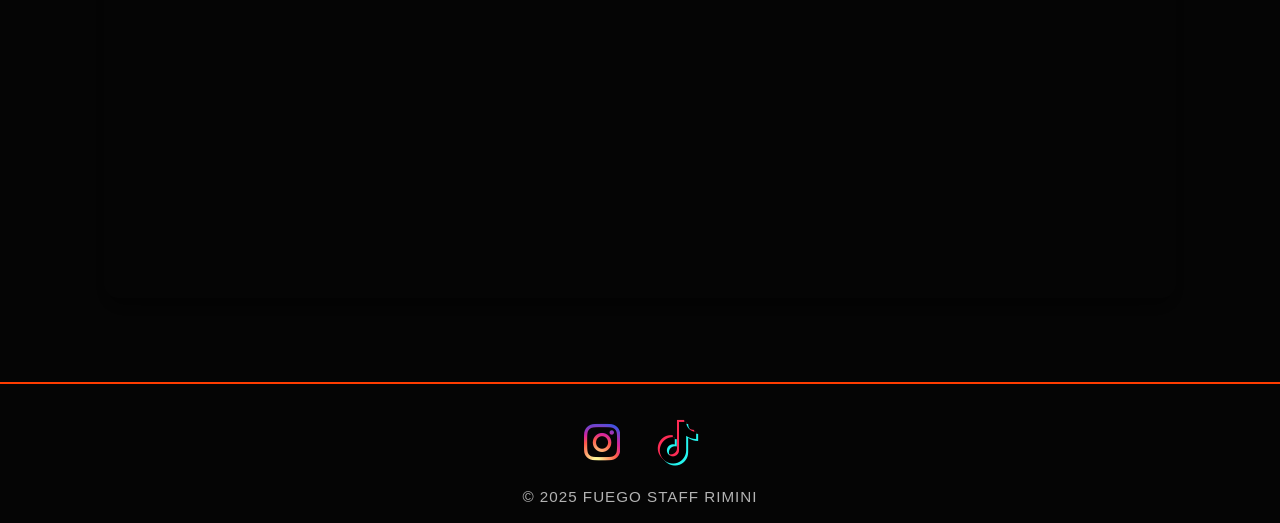
==== commit 0b4220f5: "Update" ====
--- a/contatti.html
+++ b/contatti.html
@@ -11,7 +11,7 @@
         href="https://fonts.googleapis.com/css2?family=Montserrat:wght@300;400;700&family=Oswald:wght@400;700&display=swap"
         rel="stylesheet">
     <link rel="stylesheet" href="https://cdnjs.cloudflare.com/ajax/libs/font-awesome/6.4.0/css/all.min.css">
-
+    <link rel="preload" as="image" href="assets/GPP01316-2.avif" fetchpriority="high">
     <link rel="stylesheet" href="contatti.css">
 </head>
 
@@ -20,7 +20,7 @@
     <header id="main-header">
         <div class="logo-combo">
             <a href="index.html">
-                <img src="logo.png" class="logo-header" alt="FUEGO Rimini Logo">
+                <img src="assets/logo.png" class="logo-header" alt="FUEGO Rimini Logo">
             </a>
         </div>
         <div class="hamburger-menu"><i class="fas fa-bars"></i></div>
--- a/contatti.css
+++ b/contatti.css
@@ -298,7 +298,7 @@
     text-align: center;
     position: relative;
     overflow: hidden;
-    background: url("GPP01316-2.jpg") center/cover no-repeat fixed;
+    background: url("assets/GPP01316-2.avif") center/cover no-repeat fixed;
     /* effetto quasi fisso [web:5][web:20] */
 }
 
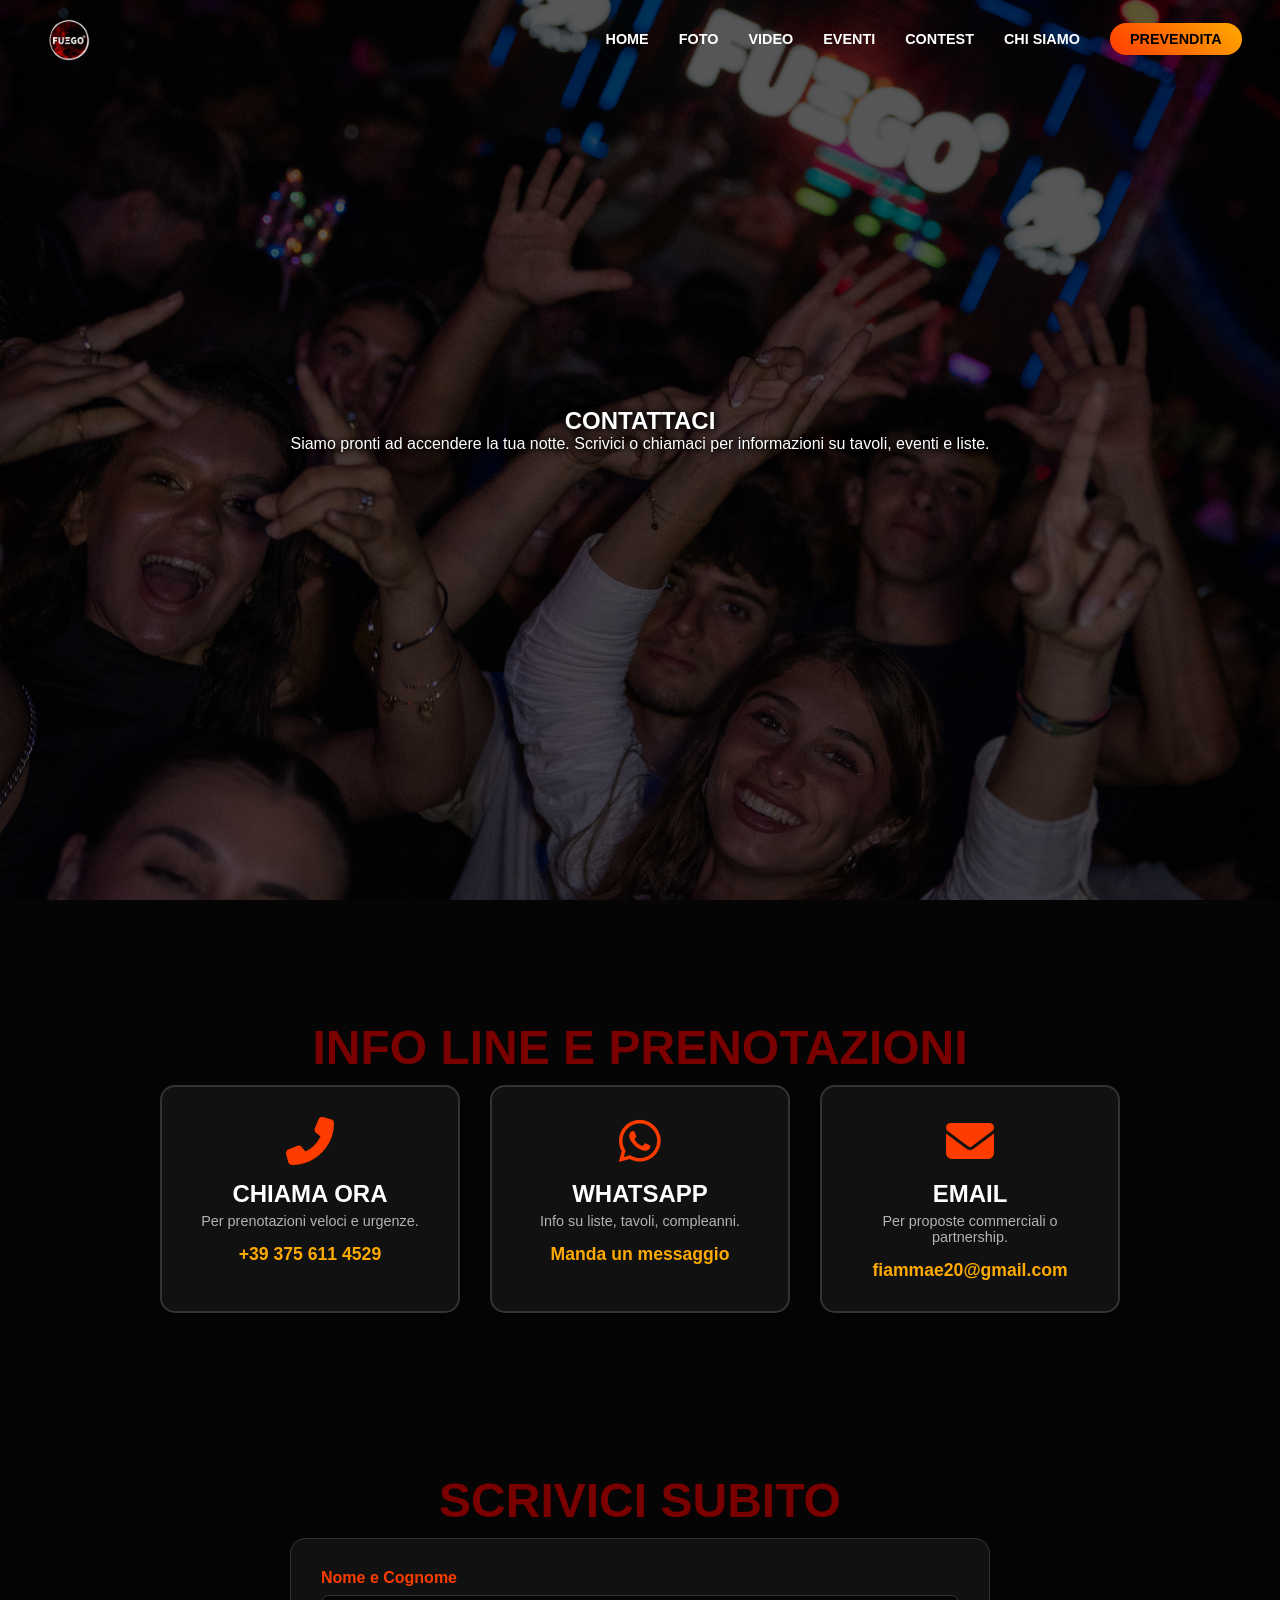
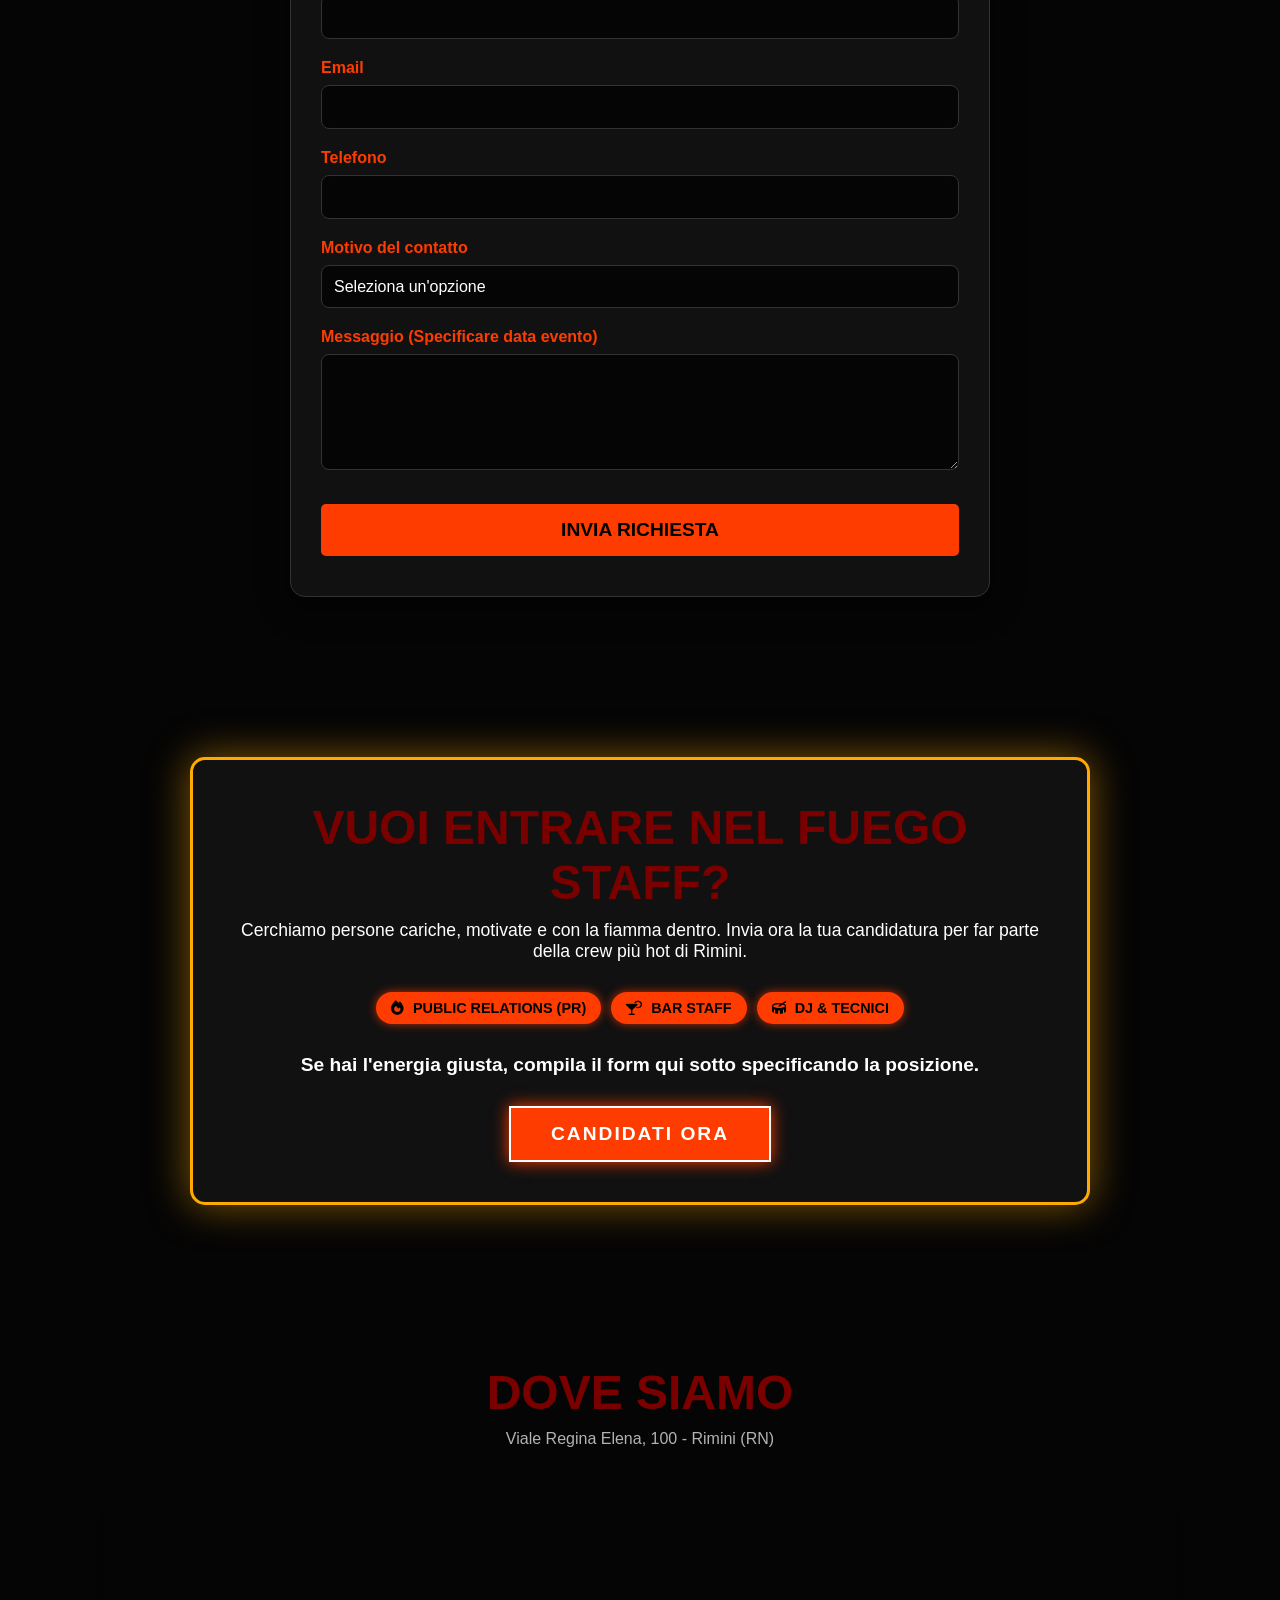
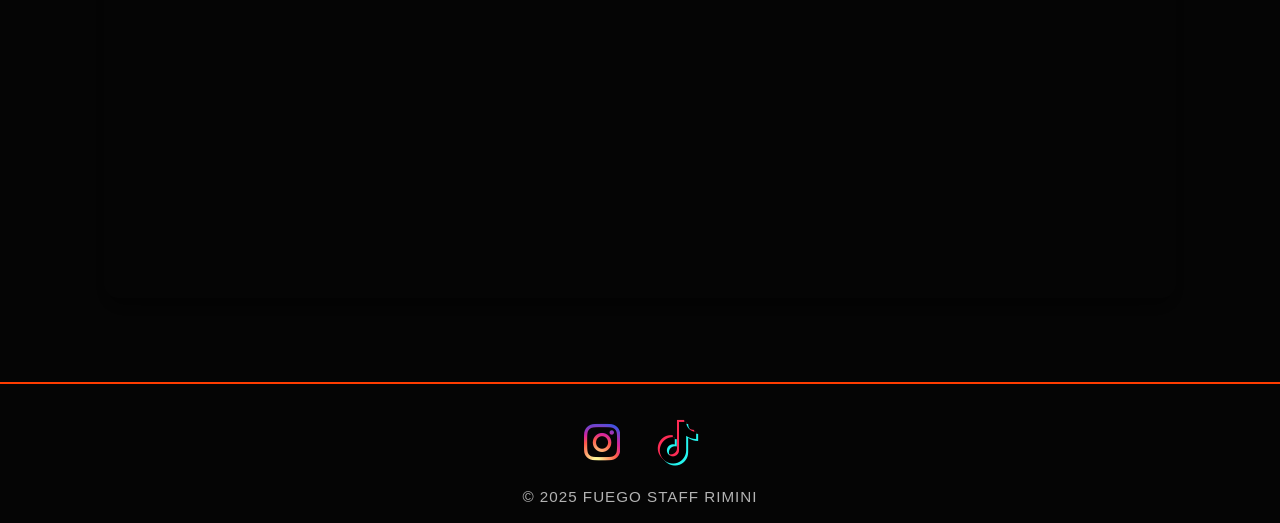
==== commit 100c25c7: "ok" ====
--- a/contatti.html
+++ b/contatti.html
@@ -58,21 +58,21 @@
                 <i class="fas fa-phone-alt"></i>
                 <h3>CHIAMA ORA</h3>
                 <p>Per prenotazioni veloci e urgenze.</p>
-                <a href="tel:+393331234567" class="info-link">+39 333 1234567</a>
+                <a href="tel:+375 611 4529" class="info-link">+39 375 611 4529</a>
             </div>
 
             <div class="info-card">
                 <i class="fab fa-whatsapp"></i>
                 <h3>WHATSAPP</h3>
                 <p>Info su liste, tavoli, compleanni.</p>
-                <a href="https://wa.me/393331234567" target="_blank" class="info-link">Manda un messaggio</a>
+                <a href="https://wa.me/3920011251" target="_blank" class="info-link">Manda un messaggio</a>
             </div>
 
             <div class="info-card">
                 <i class="fas fa-envelope"></i>
                 <h3>EMAIL</h3>
                 <p>Per proposte commerciali o partnership.</p>
-                <a href="mailto:info@fuego-rimini.it" class="info-link">info@fuego-rimini.it</a>
+                <a href="mailto:fiammae20@gmail.com" class="info-link">fiammae20@gmail.com</a>
             </div>
         </div>
     </section>
